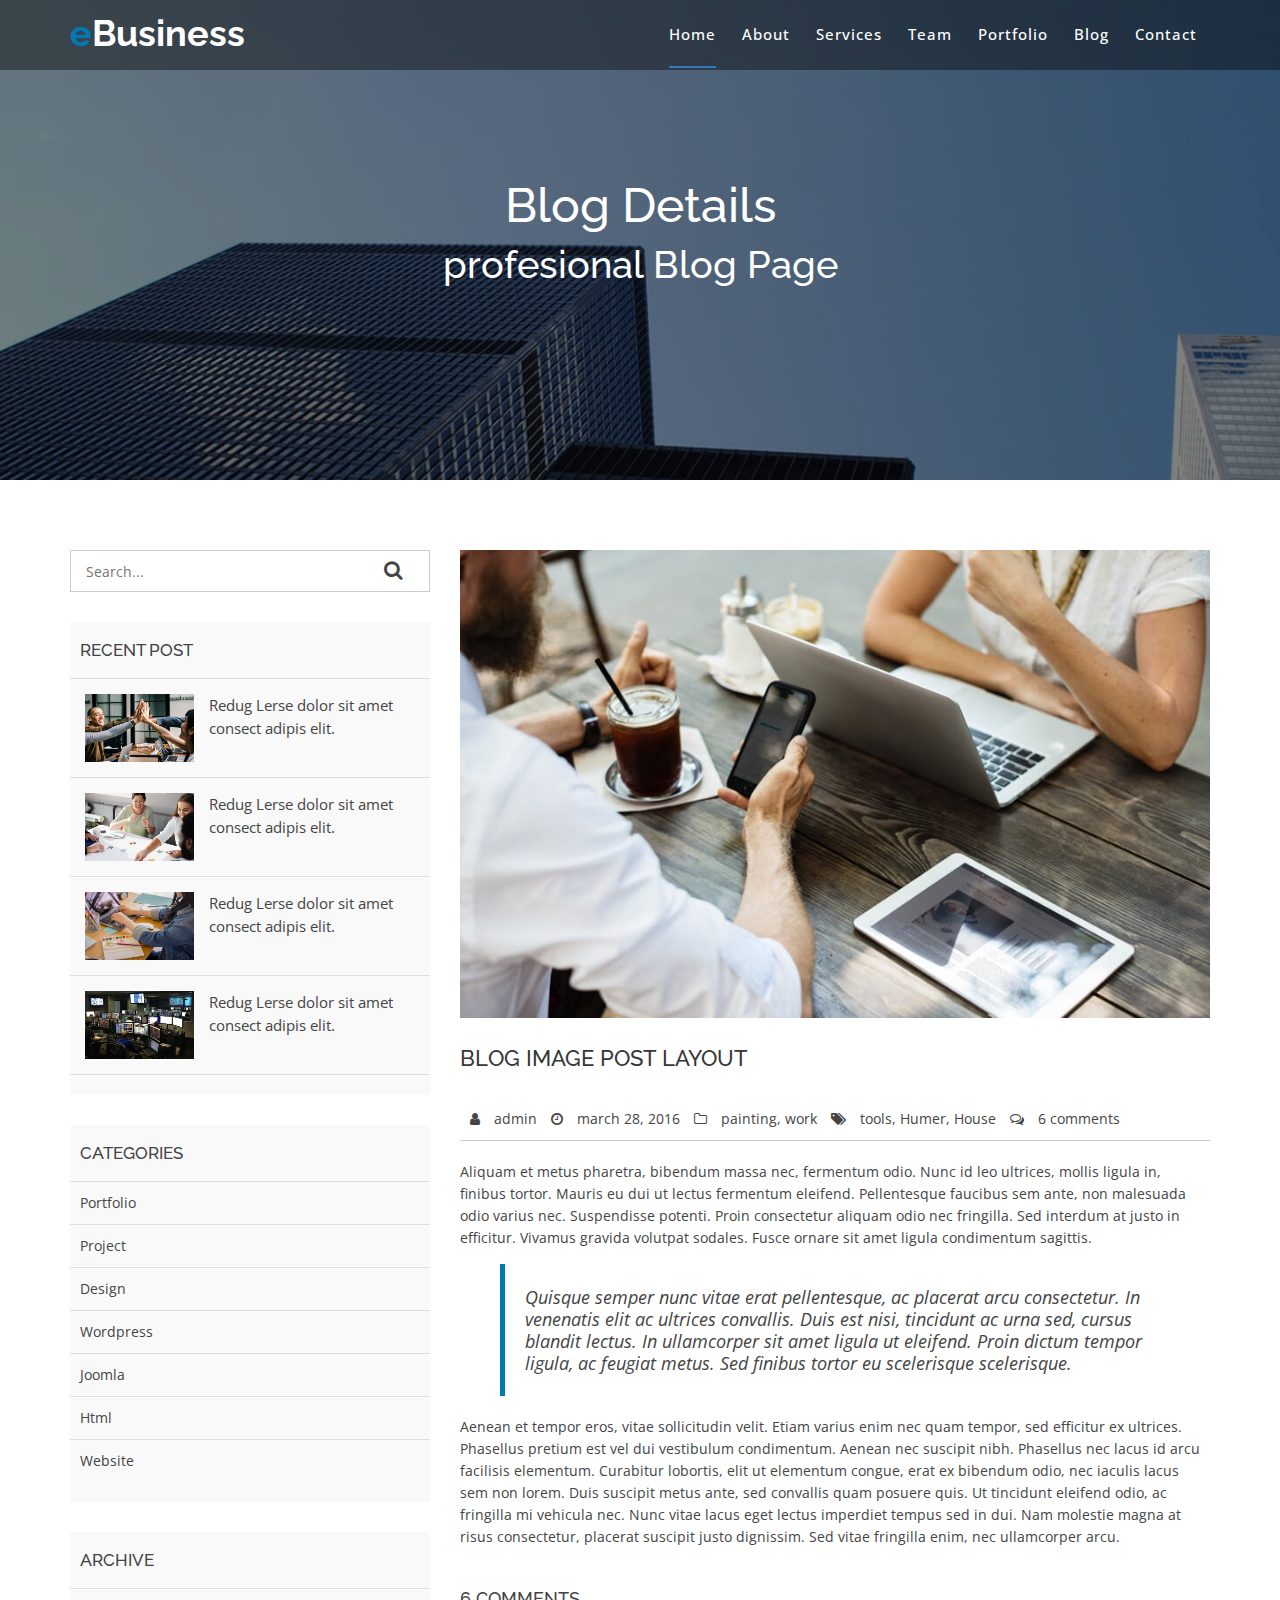
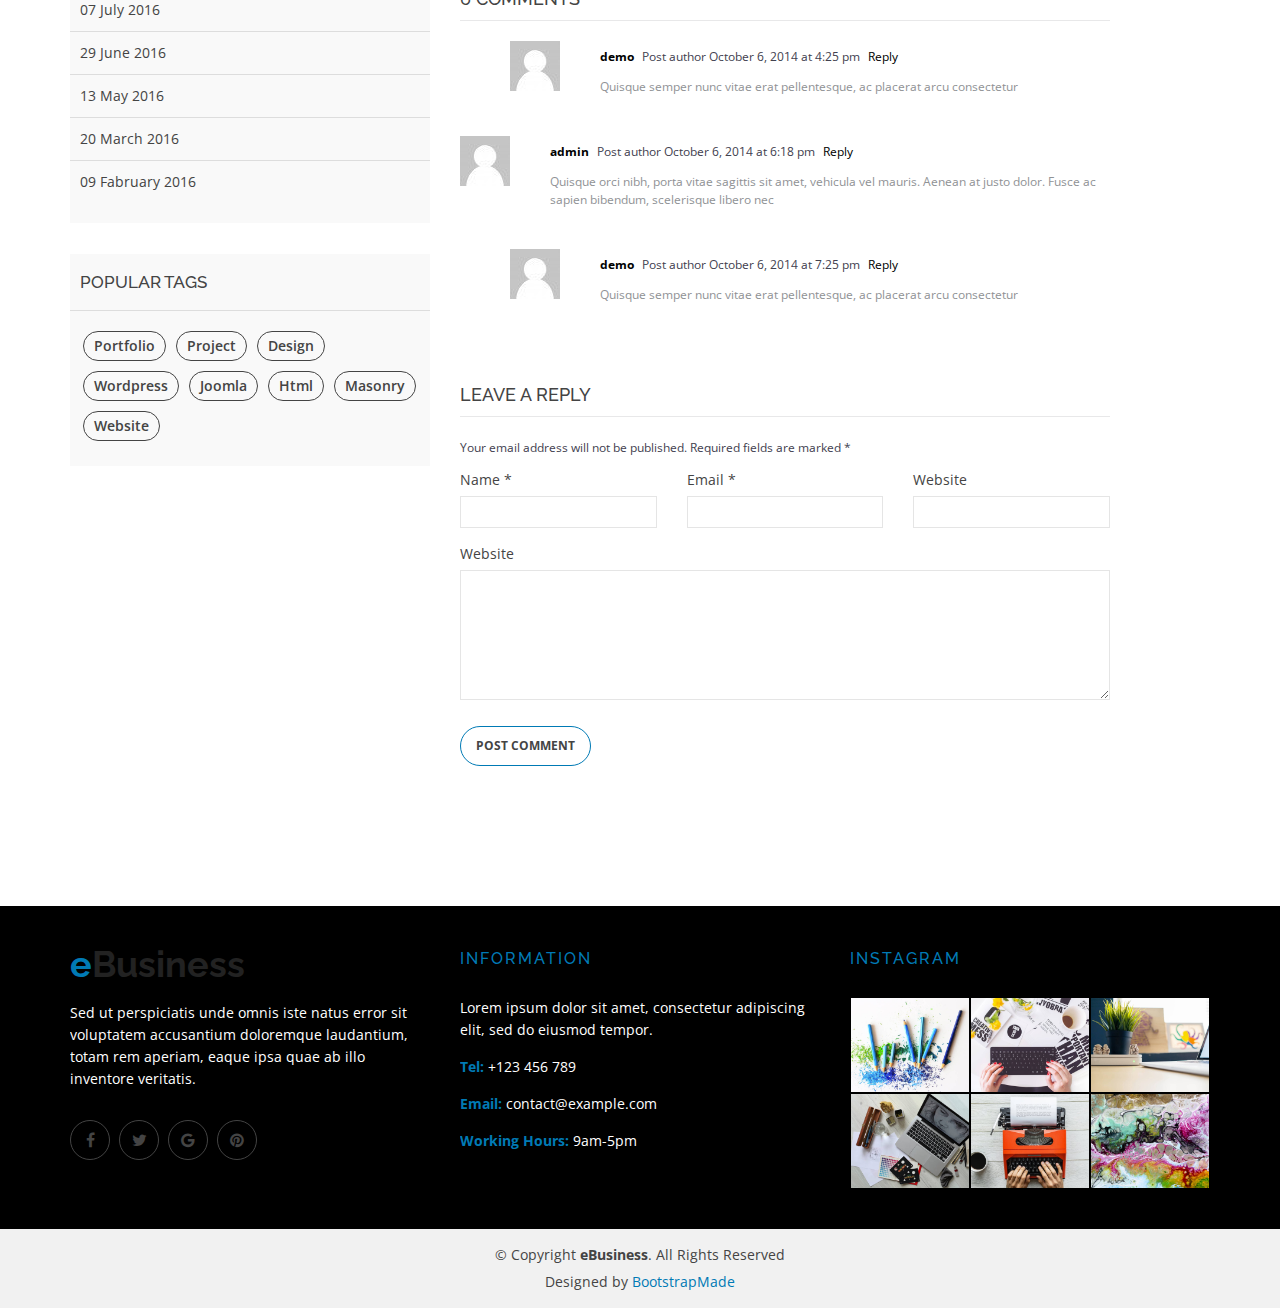
==== eBusiness/blog-details.html @ 9bc7dcba "first commit" ====
<!doctype html>
<html lang="en">
<head>
  <meta charset="utf-8">
  <title>eBusiness Bootstrap Template</title>
  <meta content="width=device-width, initial-scale=1.0" name="viewport">
  <meta content="" name="keywords">
  <meta content="" name="description">

  <!-- Favicons -->
  <link href="img/favicon.png" rel="icon">
  <link href="img/apple-touch-icon.png" rel="apple-touch-icon">

  <!-- Google Fonts -->
  <link href="https://fonts.googleapis.com/css?family=Open+Sans:300,400,400i,600,700|Raleway:300,400,400i,500,500i,700,800,900" rel="stylesheet">

  <!-- Bootstrap CSS File -->
  <link href="lib/bootstrap/css/bootstrap.min.css" rel="stylesheet">

  <!-- Libraries CSS Files -->
  <link href="lib/nivo-slider/css/nivo-slider.css" rel="stylesheet">
  <link href="lib/owlcarousel/owl.carousel.css" rel="stylesheet">
  <link href="lib/owlcarousel/owl.transitions.css" rel="stylesheet">
  <link href="lib/font-awesome/css/font-awesome.min.css" rel="stylesheet">
  <link href="lib/animate/animate.min.css" rel="stylesheet">
  <link href="lib/venobox/venobox.css" rel="stylesheet">

  <!-- Nivo Slider Theme -->
  <link href="css/nivo-slider-theme.css" rel="stylesheet">

  <!-- Main Stylesheet File -->
  <link href="css/style.css" rel="stylesheet">

  <!-- Responsive Stylesheet File -->
  <link href="css/responsive.css" rel="stylesheet">

  <!-- =======================================================
    Theme Name: eBusiness
    Theme URL: https://bootstrapmade.com/ebusiness-bootstrap-corporate-template/
    Author: BootstrapMade.com
    License: https://bootstrapmade.com/license/
  ======================================================= -->
</head>

<body data-spy="scroll" data-target="#navbar-example">

  <div id="preloader"></div>

  <header>
    <!-- header-area start -->
    <div id="sticker" class="header-area">
      <div class="container">
        <div class="row">
          <div class="col-md-12 col-sm-12">

            <!-- Navigation -->
            <nav class="navbar navbar-default">
              <!-- Brand and toggle get grouped for better mobile display -->
              <div class="navbar-header">
                <button type="button" class="navbar-toggle collapsed" data-toggle="collapse" data-target=".bs-example-navbar-collapse-1" aria-expanded="false">
										<span class="sr-only">Toggle navigation</span>
										<span class="icon-bar"></span>
										<span class="icon-bar"></span>
										<span class="icon-bar"></span>
									</button>
                <!-- Brand -->
                <a class="navbar-brand page-scroll sticky-logo" href="index.html">
                  <h1><span>e</span>Business</h1>
                  <!-- Uncomment below if you prefer to use an image logo -->
                  <!-- <img src="img/logo.png" alt="" title=""> -->
								</a>
              </div>
              <!-- Collect the nav links, forms, and other content for toggling -->
              <div class="collapse navbar-collapse main-menu bs-example-navbar-collapse-1" id="navbar-example">
                <ul class="nav navbar-nav navbar-right">
                  <li class="active">
                    <a class="page-scroll" href="#home">Home</a>
                  </li>
                  <li>
                    <a class="page-scroll" href="#about">About</a>
                  </li>
                  <li>
                    <a class="page-scroll" href="#services">Services</a>
                  </li>
                  <li>
                    <a class="page-scroll" href="#team">Team</a>
                  </li>
                  <li>
                    <a class="page-scroll" href="#portfolio">Portfolio</a>
                  </li>
                  <li>
                    <a class="page-scroll" href="#blog">Blog</a>
                  </li>
                  <li>
                    <a class="page-scroll" href="#contact">Contact</a>
                  </li>
                </ul>
              </div>
              <!-- navbar-collapse -->
            </nav>
            <!-- END: Navigation -->
          </div>
        </div>
      </div>
    </div>
    <!-- header-area end -->
  </header>
  <!-- header end -->

  <!-- Start Bottom Header -->
  <div class="header-bg page-area">
    <div class="home-overly"></div>
    <div class="container">
      <div class="row">
        <div class="col-md-12 col-sm-12 col-xs-12">
          <div class="slider-content text-center">
            <div class="header-bottom">
              <div class="layer2 wow zoomIn" data-wow-duration="1s" data-wow-delay=".4s">
                <h1 class="title2">Blog Details </h1>
              </div>
              <div class="layer3 wow zoomInUp" data-wow-duration="2s" data-wow-delay="1s">
                <h2 class="title3">profesional Blog Page</h2>
              </div>
            </div>
          </div>
        </div>
      </div>
    </div>
  </div>
  <!-- END Header -->
  <div class="blog-page area-padding">
    <div class="container">
      <div class="row">
        <div class="col-lg-4 col-md-4 col-sm-4 col-xs-12">
          <div class="page-head-blog">
            <div class="single-blog-page">
              <!-- search option start -->
              <form action="#">
                <div class="search-option">
                  <input type="text" placeholder="Search...">
                  <button class="button" type="submit">
                                            <i class="fa fa-search"></i>
                                        </button>
                </div>
              </form>
              <!-- search option end -->
            </div>
            <div class="single-blog-page">
              <!-- recent start -->
              <div class="left-blog">
                <h4>recent post</h4>
                <div class="recent-post">
                  <!-- start single post -->
                  <div class="recent-single-post">
                    <div class="post-img">
                      <a href="#">
												   <img src="img/blog/1.jpg" alt="">
												</a>
                    </div>
                    <div class="pst-content">
                      <p><a href="#"> Redug Lerse dolor sit amet consect adipis elit.</a></p>
                    </div>
                  </div>
                  <!-- End single post -->
                  <!-- start single post -->
                  <div class="recent-single-post">
                    <div class="post-img">
                      <a href="#">
												   <img src="img/blog/2.jpg" alt="">
												</a>
                    </div>
                    <div class="pst-content">
                      <p><a href="#"> Redug Lerse dolor sit amet consect adipis elit.</a></p>
                    </div>
                  </div>
                  <!-- End single post -->
                  <!-- start single post -->
                  <div class="recent-single-post">
                    <div class="post-img">
                      <a href="#">
												   <img src="img/blog/3.jpg" alt="">
												</a>
                    </div>
                    <div class="pst-content">
                      <p><a href="#"> Redug Lerse dolor sit amet consect adipis elit.</a></p>
                    </div>
                  </div>
                  <!-- End single post -->
                  <!-- start single post -->
                  <div class="recent-single-post">
                    <div class="post-img">
                      <a href="#">
												   <img src="img/blog/4.jpg" alt="">
												</a>
                    </div>
                    <div class="pst-content">
                      <p><a href="#"> Redug Lerse dolor sit amet consect adipis elit.</a></p>
                    </div>
                  </div>
                  <!-- End single post -->
                </div>
              </div>
              <!-- recent end -->
            </div>
            <div class="single-blog-page">
              <div class="left-blog">
                <h4>categories</h4>
                <ul>
                  <li>
                    <a href="#">Portfolio</a>
                  </li>
                  <li>
                    <a href="#">Project</a>
                  </li>
                  <li>
                    <a href="#">Design</a>
                  </li>
                  <li>
                    <a href="#">wordpress</a>
                  </li>
                  <li>
                    <a href="#">Joomla</a>
                  </li>
                  <li>
                    <a href="#">Html</a>
                  </li>
                  <li>
                    <a href="#">Website</a>
                  </li>
                </ul>
              </div>
            </div>
            <div class="single-blog-page">
              <div class="left-blog">
                <h4>archive</h4>
                <ul>
                  <li>
                    <a href="#">07 July 2016</a>
                  </li>
                  <li>
                    <a href="#">29 June 2016</a>
                  </li>
                  <li>
                    <a href="#">13 May 2016</a>
                  </li>
                  <li>
                    <a href="#">20 March 2016</a>
                  </li>
                  <li>
                    <a href="#">09 Fabruary 2016</a>
                  </li>
                </ul>
              </div>
            </div>
            <div class="single-blog-page">
              <div class="left-tags blog-tags">
                <div class="popular-tag left-side-tags left-blog">
                  <h4>popular tags</h4>
                  <ul>
                    <li>
                      <a href="#">Portfolio</a>
                    </li>
                    <li>
                      <a href="#">Project</a>
                    </li>
                    <li>
                      <a href="#">Design</a>
                    </li>
                    <li>
                      <a href="#">wordpress</a>
                    </li>
                    <li>
                      <a href="#">Joomla</a>
                    </li>
                    <li>
                      <a href="#">Html</a>
                    </li>
                    <li>
                      <a href="#">Masonry</a>
                    </li>
                    <li>
                      <a href="#">Website</a>
                    </li>
                  </ul>
                </div>
              </div>
            </div>
          </div>
        </div>
        <!-- End left sidebar -->
        <!-- Start single blog -->
        <div class="col-md-8 col-sm-8 col-xs-12">
          <div class="row">
            <div class="col-md-12 col-sm-12 col-xs-12">
              <!-- single-blog start -->
              <article class="blog-post-wrapper">
                <div class="post-thumbnail">
                  <img src="img/blog/6.jpg" alt="" />
                </div>
                <div class="post-information">
                  <h2>Blog image post layout</h2>
                  <div class="entry-meta">
                    <span class="author-meta"><i class="fa fa-user"></i> <a href="#">admin</a></span>
                    <span><i class="fa fa-clock-o"></i> march 28, 2016</span>
                    <span class="tag-meta">
												<i class="fa fa-folder-o"></i>
												<a href="#">painting</a>,
												<a href="#">work</a>
											</span>
                    <span>
												<i class="fa fa-tags"></i>
												<a href="#">tools</a>,
												<a href="#"> Humer</a>,
												<a href="#">House</a>
											</span>
                    <span><i class="fa fa-comments-o"></i> <a href="#">6 comments</a></span>
                  </div>
                  <div class="entry-content">
                    <p>Aliquam et metus pharetra, bibendum massa nec, fermentum odio. Nunc id leo ultrices, mollis ligula in, finibus tortor. Mauris eu dui ut lectus fermentum eleifend. Pellentesque faucibus sem ante, non malesuada odio varius nec. Suspendisse
                      potenti. Proin consectetur aliquam odio nec fringilla. Sed interdum at justo in efficitur. Vivamus gravida volutpat sodales. Fusce ornare sit amet ligula condimentum sagittis.</p>
                    <blockquote>
                      <p>Quisque semper nunc vitae erat pellentesque, ac placerat arcu consectetur. In venenatis elit ac ultrices convallis. Duis est nisi, tincidunt ac urna sed, cursus blandit lectus. In ullamcorper sit amet ligula ut eleifend. Proin dictum
                        tempor ligula, ac feugiat metus. Sed finibus tortor eu scelerisque scelerisque.</p>
                    </blockquote>
                    <p>Aenean et tempor eros, vitae sollicitudin velit. Etiam varius enim nec quam tempor, sed efficitur ex ultrices. Phasellus pretium est vel dui vestibulum condimentum. Aenean nec suscipit nibh. Phasellus nec lacus id arcu facilisis elementum.
                      Curabitur lobortis, elit ut elementum congue, erat ex bibendum odio, nec iaculis lacus sem non lorem. Duis suscipit metus ante, sed convallis quam posuere quis. Ut tincidunt eleifend odio, ac fringilla mi vehicula nec. Nunc vitae
                      lacus eget lectus imperdiet tempus sed in dui. Nam molestie magna at risus consectetur, placerat suscipit justo dignissim. Sed vitae fringilla enim, nec ullamcorper arcu.</p>
                  </div>
                </div>
              </article>
              <div class="clear"></div>
              <div class="single-post-comments">
                <div class="comments-area">
                  <div class="comments-heading">
                    <h3>6 comments</h3>
                  </div>
                  <div class="comments-list">
                    <ul>
                      <li class="threaded-comments">
                        <div class="comments-details">
                          <div class="comments-list-img">
                            <img src="img/blog/b02.jpg" alt="post-author">
                          </div>
                          <div class="comments-content-wrap">
                            <span>
																<b><a href="#">demo</a></b>
																Post author
																<span class="post-time">October 6, 2014 at 4:25 pm</span>
                            <a href="#">Reply</a>
                            </span>
                            <p>Quisque semper nunc vitae erat pellentesque, ac placerat arcu consectetur</p>
                          </div>
                        </div>
                      </li>
                      <li>
                        <div class="comments-details">
                          <div class="comments-list-img">
                            <img src="img/blog/b02.jpg" alt="post-author">
                          </div>
                          <div class="comments-content-wrap">
                            <span>
																<b><a href="#">admin</a></b>
																Post author
																<span class="post-time">October 6, 2014 at 6:18 pm </span>
                            <a href="#">Reply</a>
                            </span>
                            <p>Quisque orci nibh, porta vitae sagittis sit amet, vehicula vel mauris. Aenean at justo dolor. Fusce ac sapien bibendum, scelerisque libero nec</p>
                          </div>
                        </div>
                      </li>
                      <li class="threaded-comments">
                        <div class="comments-details">
                          <div class="comments-list-img">
                            <img src="img/blog/b02.jpg" alt="post-author">
                          </div>
                          <div class="comments-content-wrap">
                            <span>
																<b><a href="#">demo</a></b>
																Post author
																<span class="post-time">October 6, 2014 at 7:25 pm</span>
                            <a href="#">Reply</a>
                            </span>
                            <p>Quisque semper nunc vitae erat pellentesque, ac placerat arcu consectetur</p>
                          </div>
                        </div>
                      </li>
                    </ul>
                  </div>
                </div>
                <div class="comment-respond">
                  <h3 class="comment-reply-title">Leave a Reply </h3>
                  <span class="email-notes">Your email address will not be published. Required fields are marked *</span>
                  <form action="#">
                    <div class="row">
                      <div class="col-lg-4 col-md-4 col-sm-4 col-xs-12">
                        <p>Name *</p>
                        <input type="text" />
                      </div>
                      <div class="col-lg-4 col-md-4 col-sm-4 col-xs-12">
                        <p>Email *</p>
                        <input type="email" />
                      </div>
                      <div class="col-lg-4 col-md-4 col-sm-4 col-xs-12">
                        <p>Website</p>
                        <input type="text" />
                      </div>
                      <div class="col-lg-12 col-md-12 col-sm-12 comment-form-comment">
                        <p>Website</p>
                        <textarea id="message-box" cols="30" rows="10"></textarea>
                        <input type="submit" value="Post Comment" />
                      </div>
                    </div>
                  </form>
                </div>
              </div>
              <!-- single-blog end -->
            </div>
          </div>
        </div>
      </div>
    </div>
  </div>
  <!-- End Blog Area -->
  <div class="clearfix"></div>

  <!-- Start Footer bottom Area -->
  <footer>
    <div class="footer-area">
      <div class="container">
        <div class="row">
          <div class="col-md-4 col-sm-4 col-xs-12">
            <div class="footer-content">
              <div class="footer-head">
                <div class="footer-logo">
                  <h2><span>e</span>Business</h2>
                </div>

                <p>Sed ut perspiciatis unde omnis iste natus error sit voluptatem accusantium doloremque laudantium, totam rem aperiam, eaque ipsa quae ab illo inventore veritatis.</p>
                <div class="footer-icons">
                  <ul>
                    <li>
                      <a href="#"><i class="fa fa-facebook"></i></a>
                    </li>
                    <li>
                      <a href="#"><i class="fa fa-twitter"></i></a>
                    </li>
                    <li>
                      <a href="#"><i class="fa fa-google"></i></a>
                    </li>
                    <li>
                      <a href="#"><i class="fa fa-pinterest"></i></a>
                    </li>
                  </ul>
                </div>
              </div>
            </div>
          </div>
          <!-- end single footer -->
          <div class="col-md-4 col-sm-4 col-xs-12">
            <div class="footer-content">
              <div class="footer-head">
                <h4>information</h4>
                <p>
                  Lorem ipsum dolor sit amet, consectetur adipiscing elit, sed do eiusmod tempor.
                </p>
                <div class="footer-contacts">
                  <p><span>Tel:</span> +123 456 789</p>
                  <p><span>Email:</span> contact@example.com</p>
                  <p><span>Working Hours:</span> 9am-5pm</p>
                </div>
              </div>
            </div>
          </div>
          <!-- end single footer -->
          <div class="col-md-4 col-sm-4 col-xs-12">
            <div class="footer-content">
              <div class="footer-head">
                <h4>Instagram</h4>
                <div class="flicker-img">
                  <a href="#"><img src="img/portfolio/1.jpg" alt=""></a>
                  <a href="#"><img src="img/portfolio/2.jpg" alt=""></a>
                  <a href="#"><img src="img/portfolio/3.jpg" alt=""></a>
                  <a href="#"><img src="img/portfolio/4.jpg" alt=""></a>
                  <a href="#"><img src="img/portfolio/5.jpg" alt=""></a>
                  <a href="#"><img src="img/portfolio/6.jpg" alt=""></a>
                </div>
              </div>
            </div>
          </div>
        </div>
      </div>
    </div>
    <div class="footer-area-bottom">
      <div class="container">
        <div class="row">
          <div class="col-md-12 col-sm-12 col-xs-12">
            <div class="copyright text-center">
              <p>
                &copy; Copyright <strong>eBusiness</strong>. All Rights Reserved
              </p>
            </div>
            <div class="credits">
              <!--
                All the links in the footer should remain intact.
                You can delete the links only if you purchased the pro version.
                Licensing information: https://bootstrapmade.com/license/
                Purchase the pro version with working PHP/AJAX contact form: https://bootstrapmade.com/buy/?theme=eBusiness
              -->
              Designed by <a href="https://bootstrapmade.com/">BootstrapMade</a>
            </div>
          </div>
        </div>
      </div>
    </div>
  </footer>

  <a href="#" class="back-to-top"><i class="fa fa-chevron-up"></i></a>

  <!-- JavaScript Libraries -->
  <script src="lib/jquery/jquery.min.js"></script>
  <script src="lib/bootstrap/js/bootstrap.min.js"></script>
  <script src="lib/owlcarousel/owl.carousel.min.js"></script>
  <script src="lib/venobox/venobox.min.js"></script>
  <script src="lib/knob/jquery.knob.js"></script>
  <script src="lib/wow/wow.min.js"></script>
  <script src="lib/parallax/parallax.js"></script>
  <script src="lib/easing/easing.min.js"></script>
  <script src="lib/nivo-slider/js/jquery.nivo.slider.js" type="text/javascript"></script>
  <script src="lib/appear/jquery.appear.js"></script>
  <script src="lib/isotope/isotope.pkgd.min.js"></script>

  <!-- Contact Form JavaScript File -->
  <script src="contactform/contactform.js"></script>

  <script src="js/main.js"></script>
</body>

</html>
---- eBusiness/lib/venobox/venobox.css ----
/* ------ venobox.css --------*/
.vbox-overlay *, .vbox-overlay *:before, .vbox-overlay *:after{
    -webkit-backface-visibility: hidden;
    -webkit-box-sizing:border-box;
    -moz-box-sizing:border-box;
    box-sizing:border-box;

}
.vbox-overlay{
    display: -webkit-flex;
    display: flex;
    -webkit-flex-direction: column;
    flex-direction: column;
    -webkit-justify-content: center;
    justify-content: center;
    -webkit-align-items: center;
    align-items: center;
    position: fixed;
    left: 0;
    top: 0;
    bottom: 0;
    right: 0;
    z-index: 1040;
    -webkit-transform:translateZ(1000px);
    transform: translateZ(1000px);
    transform-style: preserve-3d;
}

/* ----- navigation ----- */
.vbox-title{
    width: 100%;
    height: 40px;
    float: left;
    text-align: center;
    line-height: 28px;
    font-size: 12px;
    padding: 6px 40px;
    overflow: hidden;
    position: fixed;
    display: none;
    left: 0;
    z-index: 1050;
}
.vbox-close{
    cursor: pointer;
    position: fixed;
    top: -1px;
    right: 0;
    width: 50px;
    height: 40px;
    padding: 6px;
    display: block;
    background-position:10px center;
    overflow: hidden;
    font-size: 24px;
    line-height: 1;
    text-align: center;
    z-index: 1050;
}
.vbox-num{
    cursor: pointer;
    position: fixed;
    left: 0;
    height: 40px;
    display: block;
    overflow: hidden;
    line-height: 28px;
    font-size: 12px;
    padding: 6px 10px;
    display: none;
    z-index: 1050;
}
/* ----- navigation ARROWS ----- */
.vbox-next, .vbox-prev{
    position: fixed;
    top: 50%;
    margin-top: -15px;
    overflow: hidden;
    cursor: pointer;
    display: block;
    width: 45px;
    height: 45px;
    z-index: 1050;
}
.vbox-next span, .vbox-prev span{
    position: relative;
    width: 20px;
    height: 20px;
    border: 2px solid transparent;
    border-top-color: #B6B6B6;
    border-right-color: #B6B6B6;
    text-indent: -100px;
    position: absolute;
    top: 8px;
    display: block;
}
.vbox-prev{
    left: 15px;
}
.vbox-next{
    right: 15px;
}
.vbox-prev span{
    left: 10px;
    -ms-transform: rotate(-135deg);
    -webkit-transform: rotate(-135deg);
    transform: rotate(-135deg);
}
.vbox-next span{
    -ms-transform: rotate(45deg);
    -webkit-transform: rotate(45deg);
    transform: rotate(45deg);
    right: 10px;
}
/* ------- inline window ------ */
.vbox-inline{
    width: 420px;
    height: 315px;
    height: 70vh;
    padding: 10px;
    background: #fff;
    margin: 0 auto;
    overflow: auto;
    text-align: left;
}
/* ------- Video & iFrames window ------ */
.venoframe{
    max-width: 100%;
    width: 100%;
    border: none;
    width: 100%;
    height: 260px;
    height: 70vh;
}
.venoframe.vbvid{
    height: 260px;
}
@media (min-width: 768px) {
    .venoframe, .vbox-inline{
        width: 90%;
        height: 360px;
        height: 70vh;
    }
    .venoframe.vbvid{
        width: 640px;
        height: 360px;
    }
}
@media (min-width: 992px) {
    .venoframe, .vbox-inline{
        max-width: 1200px;
        width: 80%;
        height: 540px;
        height: 70vh;
    }
    .venoframe.vbvid{
        width: 960px;
        height: 540px;
    }
}
/*
Please do NOT edit this part!
or at least read this note: http://i.imgur.com/7C0ws9e.gif
*/
.vbox-open{
    overflow: hidden;
}
.vbox-container{
    position: absolute;
    left: 0;
    right: 0;
    top: 0;
    bottom: 0;
    overflow-x: hidden;
    overflow-y: scroll;
    overflow-scrolling: touch;
    -webkit-overflow-scrolling: touch;
    z-index: 20;
    max-height: 100%;

}

.vbox-content{
    text-align: center;
    float: left;
    width: 100%;
    position: relative;
    overflow: hidden;
    padding: 20px 10px;
}
.vbox-container img{
    max-width: 100%;
    height: auto;
}
.figlio{
    box-shadow: 0 0 12px rgba(0,0,0,0.19), 0 6px 6px rgba(0,0,0,0.23);
    max-width: 100%;
    text-align: initial;
}
img.figlio{
    -webkit-user-select: none;
-khtml-user-select: none;
-moz-user-select: none;
-o-user-select: none;
user-select: none;
}
.vbox-content.swipe-left{
    margin-left: -200px !important;
}
.vbox-content.swipe-right{
    margin-left: 200px !important;
}
.animated{
    webkit-transition: margin 300ms ease-out;
    transition: margin 300ms ease-out;
}
.animate-in{
    opacity: 1;
}
.animate-out{
    opacity: 0;
}
/* ---------- preloader ----------
 * SPINKIT
 * http://tobiasahlin.com/spinkit/
-------------------------------- */
.sk-double-bounce,.sk-rotating-plane{width:40px;height:40px;margin:40px auto}.sk-rotating-plane{background-color:#333;-webkit-animation:sk-rotatePlane 1.2s infinite ease-in-out;animation:sk-rotatePlane 1.2s infinite ease-in-out}@-webkit-keyframes sk-rotatePlane{0%{-webkit-transform:perspective(120px) rotateX(0) rotateY(0);transform:perspective(120px) rotateX(0) rotateY(0)}50%{-webkit-transform:perspective(120px) rotateX(-180.1deg) rotateY(0);transform:perspective(120px) rotateX(-180.1deg) rotateY(0)}100%{-webkit-transform:perspective(120px) rotateX(-180deg) rotateY(-179.9deg);transform:perspective(120px) rotateX(-180deg) rotateY(-179.9deg)}}@keyframes sk-rotatePlane{0%{-webkit-transform:perspective(120px) rotateX(0) rotateY(0);transform:perspective(120px) rotateX(0) rotateY(0)}50%{-webkit-transform:perspective(120px) rotateX(-180.1deg) rotateY(0);transform:perspective(120px) rotateX(-180.1deg) rotateY(0)}100%{-webkit-transform:perspective(120px) rotateX(-180deg) rotateY(-179.9deg);transform:perspective(120px) rotateX(-180deg) rotateY(-179.9deg)}}.sk-double-bounce{position:relative}.sk-double-bounce .sk-child{width:100%;height:100%;border-radius:50%;background-color:#333;opacity:.6;position:absolute;top:0;left:0;-webkit-animation:sk-doubleBounce 2s infinite ease-in-out;animation:sk-doubleBounce 2s infinite ease-in-out}.sk-chasing-dots .sk-child,.sk-spinner-pulse,.sk-three-bounce .sk-child{background-color:#333;border-radius:100%}.sk-double-bounce .sk-double-bounce2{-webkit-animation-delay:-1s;animation-delay:-1s}@-webkit-keyframes sk-doubleBounce{0%,100%{-webkit-transform:scale(0);transform:scale(0)}50%{-webkit-transform:scale(1);transform:scale(1)}}@keyframes sk-doubleBounce{0%,100%{-webkit-transform:scale(0);transform:scale(0)}50%{-webkit-transform:scale(1);transform:scale(1)}}.sk-wave{margin:40px auto;width:50px;height:40px;text-align:center;font-size:10px}.sk-wave .sk-rect{background-color:#333;height:100%;width:6px;display:inline-block;-webkit-animation:sk-waveStretchDelay 1.2s infinite ease-in-out;animation:sk-waveStretchDelay 1.2s infinite ease-in-out}.sk-wave .sk-rect1{-webkit-animation-delay:-1.2s;animation-delay:-1.2s}.sk-wave .sk-rect2{-webkit-animation-delay:-1.1s;animation-delay:-1.1s}.sk-wave .sk-rect3{-webkit-animation-delay:-1s;animation-delay:-1s}.sk-wave .sk-rect4{-webkit-animation-delay:-.9s;animation-delay:-.9s}.sk-wave .sk-rect5{-webkit-animation-delay:-.8s;animation-delay:-.8s}@-webkit-keyframes sk-waveStretchDelay{0%,100%,40%{-webkit-transform:scaleY(.4);transform:scaleY(.4)}20%{-webkit-transform:scaleY(1);transform:scaleY(1)}}@keyframes sk-waveStretchDelay{0%,100%,40%{-webkit-transform:scaleY(.4);transform:scaleY(.4)}20%{-webkit-transform:scaleY(1);transform:scaleY(1)}}.sk-wandering-cubes{margin:40px auto;width:40px;height:40px;position:relative}.sk-wandering-cubes .sk-cube{background-color:#333;width:10px;height:10px;position:absolute;top:0;left:0;-webkit-animation:sk-wanderingCube 1.8s ease-in-out -1.8s infinite both;animation:sk-wanderingCube 1.8s ease-in-out -1.8s infinite both}.sk-chasing-dots,.sk-spinner-pulse{width:40px;height:40px;margin:40px auto}.sk-wandering-cubes .sk-cube2{-webkit-animation-delay:-.9s;animation-delay:-.9s}@-webkit-keyframes sk-wanderingCube{0%{-webkit-transform:rotate(0);transform:rotate(0)}25%{-webkit-transform:translateX(30px) rotate(-90deg) scale(.5);transform:translateX(30px) rotate(-90deg) scale(.5)}50%{-webkit-transform:translateX(30px) translateY(30px) rotate(-179deg);transform:translateX(30px) translateY(30px) rotate(-179deg)}50.1%{-webkit-transform:translateX(30px) translateY(30px) rotate(-180deg);transform:translateX(30px) translateY(30px) rotate(-180deg)}75%{-webkit-transform:translateX(0) translateY(30px) rotate(-270deg) scale(.5);transform:translateX(0) translateY(30px) rotate(-270deg) scale(.5)}100%{-webkit-transform:rotate(-360deg);transform:rotate(-360deg)}}@keyframes sk-wanderingCube{0%{-webkit-transform:rotate(0);transform:rotate(0)}25%{-webkit-transform:translateX(30px) rotate(-90deg) scale(.5);transform:translateX(30px) rotate(-90deg) scale(.5)}50%{-webkit-transform:translateX(30px) translateY(30px) rotate(-179deg);transform:translateX(30px) translateY(30px) rotate(-179deg)}50.1%{-webkit-transform:translateX(30px) translateY(30px) rotate(-180deg);transform:translateX(30px) translateY(30px) rotate(-180deg)}75%{-webkit-transform:translateX(0) translateY(30px) rotate(-270deg) scale(.5);transform:translateX(0) translateY(30px) rotate(-270deg) scale(.5)}100%{-webkit-transform:rotate(-360deg);transform:rotate(-360deg)}}.sk-spinner-pulse{-webkit-animation:sk-pulseScaleOut 1s infinite ease-in-out;animation:sk-pulseScaleOut 1s infinite ease-in-out}@-webkit-keyframes sk-pulseScaleOut{0%{-webkit-transform:scale(0);transform:scale(0)}100%{-webkit-transform:scale(1);transform:scale(1);opacity:0}}@keyframes sk-pulseScaleOut{0%{-webkit-transform:scale(0);transform:scale(0)}100%{-webkit-transform:scale(1);transform:scale(1);opacity:0}}.sk-chasing-dots{position:relative;text-align:center;-webkit-animation:sk-chasingDotsRotate 2s infinite linear;animation:sk-chasingDotsRotate 2s infinite linear}.sk-chasing-dots .sk-child{width:60%;height:60%;display:inline-block;position:absolute;top:0;-webkit-animation:sk-chasingDotsBounce 2s infinite ease-in-out;animation:sk-chasingDotsBounce 2s infinite ease-in-out}.sk-chasing-dots .sk-dot2{top:auto;bottom:0;-webkit-animation-delay:-1s;animation-delay:-1s}@-webkit-keyframes sk-chasingDotsRotate{100%{-webkit-transform:rotate(360deg);transform:rotate(360deg)}}@keyframes sk-chasingDotsRotate{100%{-webkit-transform:rotate(360deg);transform:rotate(360deg)}}@-webkit-keyframes sk-chasingDotsBounce{0%,100%{-webkit-transform:scale(0);transform:scale(0)}50%{-webkit-transform:scale(1);transform:scale(1)}}@keyframes sk-chasingDotsBounce{0%,100%{-webkit-transform:scale(0);transform:scale(0)}50%{-webkit-transform:scale(1);transform:scale(1)}}.sk-three-bounce{margin:40px auto;width:80px;text-align:center}.sk-three-bounce .sk-child{width:20px;height:20px;display:inline-block;-webkit-animation:sk-three-bounce 1.4s ease-in-out 0s infinite both;animation:sk-three-bounce 1.4s ease-in-out 0s infinite both}.sk-circle .sk-child:before,.sk-fading-circle .sk-circle:before{display:block;border-radius:100%;content:'';background-color:#333}.sk-three-bounce .sk-bounce1{-webkit-animation-delay:-.32s;animation-delay:-.32s}.sk-three-bounce .sk-bounce2{-webkit-animation-delay:-.16s;animation-delay:-.16s}@-webkit-keyframes sk-three-bounce{0%,100%,80%{-webkit-transform:scale(0);transform:scale(0)}40%{-webkit-transform:scale(1);transform:scale(1)}}@keyframes sk-three-bounce{0%,100%,80%{-webkit-transform:scale(0);transform:scale(0)}40%{-webkit-transform:scale(1);transform:scale(1)}}.sk-circle{margin:40px auto;width:40px;height:40px;position:relative}.sk-circle .sk-child{width:100%;height:100%;position:absolute;left:0;top:0}.sk-circle .sk-child:before{margin:0 auto;width:15%;height:15%;-webkit-animation:sk-circleBounceDelay 1.2s infinite ease-in-out both;animation:sk-circleBounceDelay 1.2s infinite ease-in-out both}.sk-circle .sk-circle2{-webkit-transform:rotate(30deg);-ms-transform:rotate(30deg);transform:rotate(30deg)}.sk-circle .sk-circle3{-webkit-transform:rotate(60deg);-ms-transform:rotate(60deg);transform:rotate(60deg)}.sk-circle .sk-circle4{-webkit-transform:rotate(90deg);-ms-transform:rotate(90deg);transform:rotate(90deg)}.sk-circle .sk-circle5{-webkit-transform:rotate(120deg);-ms-transform:rotate(120deg);transform:rotate(120deg)}.sk-circle .sk-circle6{-webkit-transform:rotate(150deg);-ms-transform:rotate(150deg);transform:rotate(150deg)}.sk-circle .sk-circle7{-webkit-transform:rotate(180deg);-ms-transform:rotate(180deg);transform:rotate(180deg)}.sk-circle .sk-circle8{-webkit-transform:rotate(210deg);-ms-transform:rotate(210deg);transform:rotate(210deg)}.sk-circle .sk-circle9{-webkit-transform:rotate(240deg);-ms-transform:rotate(240deg);transform:rotate(240deg)}.sk-circle .sk-circle10{-webkit-transform:rotate(270deg);-ms-transform:rotate(270deg);transform:rotate(270deg)}.sk-circle .sk-circle11{-webkit-transform:rotate(300deg);-ms-transform:rotate(300deg);transform:rotate(300deg)}.sk-circle .sk-circle12{-webkit-transform:rotate(330deg);-ms-transform:rotate(330deg);transform:rotate(330deg)}.sk-circle .sk-circle2:before{-webkit-animation-delay:-1.1s;animation-delay:-1.1s}.sk-circle .sk-circle3:before{-webkit-animation-delay:-1s;animation-delay:-1s}.sk-circle .sk-circle4:before{-webkit-animation-delay:-.9s;animation-delay:-.9s}.sk-circle .sk-circle5:before{-webkit-animation-delay:-.8s;animation-delay:-.8s}.sk-circle .sk-circle6:before{-webkit-animation-delay:-.7s;animation-delay:-.7s}.sk-circle .sk-circle7:before{-webkit-animation-delay:-.6s;animation-delay:-.6s}.sk-circle .sk-circle8:before{-webkit-animation-delay:-.5s;animation-delay:-.5s}.sk-circle .sk-circle9:before{-webkit-animation-delay:-.4s;animation-delay:-.4s}.sk-circle .sk-circle10:before{-webkit-animation-delay:-.3s;animation-delay:-.3s}.sk-circle .sk-circle11:before{-webkit-animation-delay:-.2s;animation-delay:-.2s}.sk-circle .sk-circle12:before{-webkit-animation-delay:-.1s;animation-delay:-.1s}@-webkit-keyframes sk-circleBounceDelay{0%,100%,80%{-webkit-transform:scale(0);transform:scale(0)}40%{-webkit-transform:scale(1);transform:scale(1)}}@keyframes sk-circleBounceDelay{0%,100%,80%{-webkit-transform:scale(0);transform:scale(0)}40%{-webkit-transform:scale(1);transform:scale(1)}}.sk-cube-grid{width:40px;height:40px;margin:40px auto}.sk-cube-grid .sk-cube{width:33.33%;height:33.33%;background-color:#333;float:left;-webkit-animation:sk-cubeGridScaleDelay 1.3s infinite ease-in-out;animation:sk-cubeGridScaleDelay 1.3s infinite ease-in-out}.sk-cube-grid .sk-cube1{-webkit-animation-delay:.2s;animation-delay:.2s}.sk-cube-grid .sk-cube2{-webkit-animation-delay:.3s;animation-delay:.3s}.sk-cube-grid .sk-cube3{-webkit-animation-delay:.4s;animation-delay:.4s}.sk-cube-grid .sk-cube4{-webkit-animation-delay:.1s;animation-delay:.1s}.sk-cube-grid .sk-cube5{-webkit-animation-delay:.2s;animation-delay:.2s}.sk-cube-grid .sk-cube6{-webkit-animation-delay:.3s;animation-delay:.3s}.sk-cube-grid .sk-cube7{-webkit-animation-delay:0ms;animation-delay:0ms}.sk-cube-grid .sk-cube8{-webkit-animation-delay:.1s;animation-delay:.1s}.sk-cube-grid .sk-cube9{-webkit-animation-delay:.2s;animation-delay:.2s}@-webkit-keyframes sk-cubeGridScaleDelay{0%,100%,70%{-webkit-transform:scale3D(1,1,1);transform:scale3D(1,1,1)}35%{-webkit-transform:scale3D(0,0,1);transform:scale3D(0,0,1)}}@keyframes sk-cubeGridScaleDelay{0%,100%,70%{-webkit-transform:scale3D(1,1,1);transform:scale3D(1,1,1)}35%{-webkit-transform:scale3D(0,0,1);transform:scale3D(0,0,1)}}.sk-fading-circle{margin:40px auto;width:40px;height:40px;position:relative}.sk-fading-circle .sk-circle{width:100%;height:100%;position:absolute;left:0;top:0}.sk-fading-circle .sk-circle:before{margin:0 auto;width:15%;height:15%;-webkit-animation:sk-circleFadeDelay 1.2s infinite ease-in-out both;animation:sk-circleFadeDelay 1.2s infinite ease-in-out both}.sk-fading-circle .sk-circle2{-webkit-transform:rotate(30deg);-ms-transform:rotate(30deg);transform:rotate(30deg)}.sk-fading-circle .sk-circle3{-webkit-transform:rotate(60deg);-ms-transform:rotate(60deg);transform:rotate(60deg)}.sk-fading-circle .sk-circle4{-webkit-transform:rotate(90deg);-ms-transform:rotate(90deg);transform:rotate(90deg)}.sk-fading-circle .sk-circle5{-webkit-transform:rotate(120deg);-ms-transform:rotate(120deg);transform:rotate(120deg)}.sk-fading-circle .sk-circle6{-webkit-transform:rotate(150deg);-ms-transform:rotate(150deg);transform:rotate(150deg)}.sk-fading-circle .sk-circle7{-webkit-transform:rotate(180deg);-ms-transform:rotate(180deg);transform:rotate(180deg)}.sk-fading-circle .sk-circle8{-webkit-transform:rotate(210deg);-ms-transform:rotate(210deg);transform:rotate(210deg)}.sk-fading-circle .sk-circle9{-webkit-transform:rotate(240deg);-ms-transform:rotate(240deg);transform:rotate(240deg)}.sk-fading-circle .sk-circle10{-webkit-transform:rotate(270deg);-ms-transform:rotate(270deg);transform:rotate(270deg)}.sk-fading-circle .sk-circle11{-webkit-transform:rotate(300deg);-ms-transform:rotate(300deg);transform:rotate(300deg)}.sk-fading-circle .sk-circle12{-webkit-transform:rotate(330deg);-ms-transform:rotate(330deg);transform:rotate(330deg)}.sk-fading-circle .sk-circle2:before{-webkit-animation-delay:-1.1s;animation-delay:-1.1s}.sk-fading-circle .sk-circle3:before{-webkit-animation-delay:-1s;animation-delay:-1s}.sk-fading-circle .sk-circle4:before{-webkit-animation-delay:-.9s;animation-delay:-.9s}.sk-fading-circle .sk-circle5:before{-webkit-animation-delay:-.8s;animation-delay:-.8s}.sk-fading-circle .sk-circle6:before{-webkit-animation-delay:-.7s;animation-delay:-.7s}.sk-fading-circle .sk-circle7:before{-webkit-animation-delay:-.6s;animation-delay:-.6s}.sk-fading-circle .sk-circle8:before{-webkit-animation-delay:-.5s;animation-delay:-.5s}.sk-fading-circle .sk-circle9:before{-webkit-animation-delay:-.4s;animation-delay:-.4s}.sk-fading-circle .sk-circle10:before{-webkit-animation-delay:-.3s;animation-delay:-.3s}.sk-fading-circle .sk-circle11:before{-webkit-animation-delay:-.2s;animation-delay:-.2s}.sk-fading-circle .sk-circle12:before{-webkit-animation-delay:-.1s;animation-delay:-.1s}@-webkit-keyframes sk-circleFadeDelay{0%,100%,39%{opacity:0}40%{opacity:1}}@keyframes sk-circleFadeDelay{0%,100%,39%{opacity:0}40%{opacity:1}}.sk-folding-cube{margin:40px auto;width:40px;height:40px;position:relative;-webkit-transform:rotateZ(45deg);transform:rotateZ(45deg)}.sk-folding-cube .sk-cube{float:left;width:50%;height:50%;position:relative;-webkit-transform:scale(1.1);-ms-transform:scale(1.1);transform:scale(1.1)}.sk-folding-cube .sk-cube:before{content:'';position:absolute;top:0;left:0;width:100%;height:100%;background-color:#333;-webkit-animation:sk-foldCubeAngle 2.4s infinite linear both;animation:sk-foldCubeAngle 2.4s infinite linear both;-webkit-transform-origin:100% 100%;-ms-transform-origin:100% 100%;transform-origin:100% 100%}.sk-folding-cube .sk-cube2{-webkit-transform:scale(1.1) rotateZ(90deg);transform:scale(1.1) rotateZ(90deg)}.sk-folding-cube .sk-cube3{-webkit-transform:scale(1.1) rotateZ(180deg);transform:scale(1.1) rotateZ(180deg)}.sk-folding-cube .sk-cube4{-webkit-transform:scale(1.1) rotateZ(270deg);transform:scale(1.1) rotateZ(270deg)}.sk-folding-cube .sk-cube2:before{-webkit-animation-delay:.3s;animation-delay:.3s}.sk-folding-cube .sk-cube3:before{-webkit-animation-delay:.6s;animation-delay:.6s}.sk-folding-cube .sk-cube4:before{-webkit-animation-delay:.9s;animation-delay:.9s}@-webkit-keyframes sk-foldCubeAngle{0%,10%{-webkit-transform:perspective(140px) rotateX(-180deg);transform:perspective(140px) rotateX(-180deg);opacity:0}25%,75%{-webkit-transform:perspective(140px) rotateX(0);transform:perspective(140px) rotateX(0);opacity:1}100%,90%{-webkit-transform:perspective(140px) rotateY(180deg);transform:perspective(140px) rotateY(180deg);opacity:0}}@keyframes sk-foldCubeAngle{0%,10%{-webkit-transform:perspective(140px) rotateX(-180deg);transform:perspective(140px) rotateX(-180deg);opacity:0}25%,75%{-webkit-transform:perspective(140px) rotateX(0);transform:perspective(140px) rotateX(0);opacity:1}100%,90%{-webkit-transform:perspective(140px) rotateY(180deg);transform:perspective(140px) rotateY(180deg);opacity:0}}
---- eBusiness/css/nivo-slider-theme.css ----
/*
Skin Name: Nivo Slider Default Theme
Skin URI: http://nivo.dev7studios.com
Description: The default skin for the Nivo Slider.
Version: 1.3
Author: Gilbert Pellegrom
Author URI: http://dev7studios.com
Supports Thumbs: true
*/


.slider-area {
  color: #fff;
  position: relative;
  text-align: center;
}

.slider-content {
  padding: 180px 60px;
}

.nivo-caption::after {
  background: #444 none repeat scroll 0 0;
  content: "";
  height: 100%;
  left: 0;
  opacity: 0.5;
  position: absolute;
  top: 0;
  width: 100%;
  z-index: -1;
}

.layer-1-2 {
  margin: 20px 0;
}

.layer-1-1 h2 {
  color: #fff;
  font-size: 32px;
  font-weight: 700;
}

.layer-1-2 h1 {
  color: #fff;
  font-size: 50px;
  font-weight: 700;
  line-height: 60px;
}

.layer-1-3 {
  margin: 50px 0 0;
}

.layer-1-3 a.ready-btn {
  border: 1px solid #fff;
  border-radius: 30px;
  color: #fff;
  cursor: pointer;
  display: inline-block;
  font-size: 17px;
  font-weight: 600;
  margin-top: 30px;
  padding: 10px 20px;
  text-align: center;
  text-transform: uppercase;
  transition: all 0.4s ease 0s;
  z-index: 222;
}

.layer-1-3 a.ready-btn:hover {
  color: #fff;
  background: #3EC1D5;
  border: 1px solid #3EC1D5;
  text-decoration: none;
}

.ready-btn.right-btn {
  margin-right: 15px;
  background: #3EC1D5;
  border: 1px solid #3EC1D5 !important;
}

.ready-btn.right-btn:hover {
  background: transparent !important;
  border: 1px solid #fff !important;
}

.nivo-controlNav {
  bottom: 0;
  left: 0;
  position: absolute;
  right: 0;
  z-index: 8;
}

.nivo-directionNav {
  display: block;
}

.nivo-controlNav a {
  background: transparent none repeat scroll 0 0;
  border: 2px solid #fff;
  box-shadow: none;
  display: inline-block;
  font-size: 0;
  height: 2px;
  margin: 5px 3px;
  opacity: 1;
  text-align: center;
  text-indent: inherit;
  vertical-align: top;
  width: 20px;
}

.nivo-controlNav a:hover, .nivo-controlNav a.active {
  background: #fff none repeat scroll 0 0;
  border-color: #3EC1D5;
  -moz-transform: rotate(180deg);
  -webkit-transform: rotate(180deg);
  -o-transform: rotate(180deg);
  -ms-transform: rotate(180deg);
}

/* Normal desktop :992px. */

@media (min-width: 1400px) and (max-width:1920px) {
  .slider-content {
    padding: 340px 0;
  }
}

/* Normal desktop :992px. */

@media (min-width: 992px) and (max-width: 1169px) {
  .slider-content {
    padding: 144px 0;
  }
}

/* Tablet desktop :768px. */

@media (min-width: 768px) and (max-width: 991px) {
  .slider-content {
    padding: 93px 0;
  }
  .layer-1-2 h1 {
    font-size: 22px;
    line-height: 24px;
  }
  .layer-1-3 a.ready-btn {
    font-size: 14px;
    margin-top: 20px;
    padding: 10px 20px;
  }
}

@media (max-width: 767px) {
  .nivo-directionNav {
    display: none;
  }
  .slider-content {
    padding: 46px 0px;
  }
  .layer-1-2 {
    margin: 10px 0;
  }
  .layer-1-1 h2 {
    font-size: 14px;
    line-height: 16px;
  }
  .layer-1-2 h1 {
    font-size: 14px;
    line-height: 16px;
  }
  .layer-1-3 a.ready-btn {
    font-size: 12px;
    margin-top: 10px;
    padding: 8px 10px;
  }
  .layer-1-3 {
    margin: 10px 0 0;
  }
  .nivo-controlNav {
    bottom: -8px;
  }
}

@media only screen and (min-width: 480px) and (max-width: 767px) {
  .slider-content {
    padding: 70px 0px;
  }
  .layer-1-1 h2, .layer-1-2 h1 {
    font-size: 24px;
    line-height: 30px;
  }
}

/* -------------------------------------
preview-1
---------------------------------------- */

.preview-1 .nivoSlider {
  position: relative;
  background: url(../lib/nivo-slider/img/loading.gif) no-repeat 50% 50%;
}

.preview-1 .nivoSlider img {
  position: absolute;
  top: 0px;
  left: 0px;
  display: none;
}

.preview-1 .nivoSlider a {
  border: 0;
  display: block;
}

.preview-1 .nivo-controlNav {
  text-align: center;
  padding: 20px 0;
}

.preview-1 .nivo-controlNav a {
  display: inline-block;
  width: 22px;
  height: 22px;
  background: url(../lib/nivo-slider/img/bullets.png) no-repeat;
  text-indent: -9999px;
  border: 0;
  margin: 0 2px;
}

.preview-1 .nivo-controlNav a.active {
  background-position: 0 -22px;
}

.preview-1 .nivo-directionNav a {
  display: block;
  width: 30px;
  height: 30px;
  background: url(../lib/nivo-slider/img/arrows.png) no-repeat;
  text-indent: -9999px;
  border: 0;
  opacity: 0;
  -webkit-transition: all 200ms ease-in-out;
  -moz-transition: all 200ms ease-in-out;
  -o-transition: all 200ms ease-in-out;
  transition: all 200ms ease-in-out;
}

.preview-1:hover .nivo-directionNav a {
  opacity: 1;
}

.nivo-prevNav {
  left: 15px;
}

.nivo-nextNav {
  right: 15px;
}

.preview-1 a.nivo-nextNav {
  background-position: -30px 0;
}


.preview-1 .nivo-caption {
  font-family: Helvetica, Arial, sans-serif;
}

.preview-1 .nivo-caption a {
  color: #fff;
  border-bottom: 1px dotted #fff;
}

.preview-1 .nivo-caption a:hover {
  color: #fff;
}

.preview-1 .nivo-controlNav.nivo-thumbs-enabled {
  width: 100%;
}

.preview-1 .nivo-controlNav.nivo-thumbs-enabled a {
  width: auto;
  height: auto;
  background: none;
  margin-bottom: 5px;
}

.preview-1 .nivo-controlNav.nivo-thumbs-enabled img {
  display: block;
  width: 120px;
  height: auto;
}

.preview-1 .nivo-controlNav {
  position: relative;
  z-index: 99999;
  bottom: 68px;
}

.preview-1 .nivo-controlNav a {
  border: 5px solid #fff;
  display: inline-block;
  height: 18px;
  margin: 0 5px;
  text-indent: -9999px;
  width: 18px;
  line-height: 8px;
  background: #3c3c3c;
  cursor: pointer;
  position: relative;
  z-index: 9;
  border-radius: 100%;
  opacity: 0;
  z-index: -999;
}

.preview-1:hover .nivo-controlNav a {
  opacity: 1;
  z-index: 999999;
}

.preview-1 .nivo-controlNav a:hover, .preview-1 .nivo-controlNav a.active {
  background: #000;
  cursor: pointer;
}

/* -------------------------------------
preview-2
---------------------------------------- */

.preview-2 .nivoSlider:hover .nivo-directionNav a.nivo-prevNav {
  left: 50px;
}

.preview-2 .nivoSlider:hover .nivo-directionNav a.nivo-nextNav {
  right: 50px;
}

.preview-2 .nivoSlider .nivo-directionNav a.nivo-prevNav {
  font-size: 0;
}

.preview-2 .nivoSlider .nivo-directionNav a.nivo-nextNav {
  font-size: 0;
}

.preview-2 .nivo-directionNav a.nivo-prevNav::before {
  background: rgba(0, 0, 0, 0) none repeat scroll 0 0;
  color: #ffffff;
  content: "";
  cursor: pointer;
  font: 300 50px/50px FontAwesome;
  position: absolute;
  text-align: center;
  top: 50%;
  transition: all 300ms ease-in 0s;
  z-index: 9;
  font-weight: 100;
  left: 0px;
  width: 50px;
  border: 1px solid #fff;
  border-radius: 50%;
  font-size: 30px;
}

.preview-2 .nivo-directionNav a.nivo-nextNav:hover:before, .preview-2 .nivo-directionNav a.nivo-prevNav:hover:before {
  border-color: #3EC1D5;
  color: #fff;
  background: #3EC1D5;
}

.preview-2 .nivo-directionNav a.nivo-nextNav::before {
  background: rgba(0, 0, 0, 0) none repeat scroll 0 0;
  border: 1px solid #fff;
  border-radius: 50%;
  color: #ffffff;
  content: "";
  cursor: pointer;
  font: 100 30px/50px FontAwesome;
  height: 50px;
  position: absolute;
  right: 0px;
  text-align: center;
  top: 50%;
  transition: all 300ms ease-in 0s;
  width: 50px;
  z-index: 9;
  font-size: 30px;
}

.niceties.preview-2 {
  position: relative;
  height: 100%;
}
---- eBusiness/css/style.css ----
/*---------CSS INDEX===================

  1. Theme Default CSS (body, link color, section etc)
  2. Header Area
   2.1 Stick menu Area
  3. About Area
  4.Services Area
  5.Skill Area
  6.Faq Area
  7.Wellcome Area
  8.Team Area
  9.Review Area
  10.Portfolio Area
  11. Pricing Table
  12. Testimonials area
  13. Review Area
  14. Quote area
  15.Footer Area
  16.Home Page-2 Area
  17.Home Page 3  CSS
  18.Blog CSS
  17.Blog Details CSS

-----------------------------------------------------------------------------------*/

/*---------------*//*  1.  Theme default CSS/*---------------------*/

html, body {
  height: 100%;
}

.floatleft {
  float: left;
}

.floatright {
  float: right;
}

.alignleft {
  float: left;
  margin-right: 15px;
  margin-bottom: 15px;
}

.alignright {
  float: right;
  margin-left: 15px;
  margin-bottom: 15px;
}

.aligncenter {
  display: block;
  margin: 0 auto 15px;
}

a:focus {
  outline: 0px solid;
}

img {
  max-width: 100%;
  height: auto;
}

.fix {
  overflow: hidden;
}

p {
  margin: 0 0 15px;
  color: #444;
}

h1, h2, h3, h4, h5, h6 {
  font-family: 'Raleway', sans-serif;
  margin: 0 0 15px;
  color: #444;
  font-weight: 500;
}

h1 {
  font-size: 48px;
  line-height: 50px;
}

h2 {
  font-size: 38px;
  line-height: 40px;
}

h3 {
  font-size: 30px;
  line-height: 32px;
}

h4 {
  font-size: 24px;
  line-height: 26px;
}

h5 {
  font-size: 20px;
  line-height: 22px;
}

h6 {
  font-size: 16px;
  line-height: 20px;
}

a {
  transition: all 0.3s ease 0s;
  text-decoration: none;
}

a:hover {
  color: #007ab5;
  text-decoration: none;
}

a:active, a:hover {
  outline: 0 none;
}

body {
  background: #fff none repeat scroll 0 0;
  color: #444;
  font-family: 'Open Sans', sans-serif;
  font-size: 14px;
  text-align: left;
  overflow-x: hidden;
  line-height: 22px;
}

/* Back to top button */
.back-to-top {
  position: fixed;
  display: none;
  background: #007ab5;
  color: #fff;
  padding: 6px 12px 9px 12px;
  font-size: 16px;
  border-radius: 2px;
  right: 15px;
  bottom: 15px;
  transition: background 0.5s;
}

@media (max-width: 768px) {
  .back-to-top {
    bottom: 15px;
  }
}

.back-to-top:focus {
  background: #007ab5;
  color: #fff;
  outline: none;
}

.back-to-top:hover {
  background: #007ab5;
  color: #fff;
}

.clear {
  clear: both;
}

ul {
  list-style: outside none none;
  margin: 0;
  padding: 0;
}

input, select, textarea, input[type="text"], input[type="date"], input[type="url"], input[type="email"], input[type="password"], input[type="tel"], button, button[type="submit"] {
  -moz-appearance: none;
  box-shadow: none !important;
}

div#preloader {
  position: fixed;
  left: 0;
  top: 0;
  z-index: 99999;
  width: 100%;
  height: 100%;
  overflow: visible;
  background: #fff url('../img/preloader.gif') no-repeat center center;
}

::-moz-selection {
  background: #007ab5;
  text-shadow: none;
}

::selection {
  background: #007ab5;
  text-shadow: none;
}

.area-padding {
  padding: 70px 0px 80px;
}

.area-padding-2 {
  padding: 70px 0px 50px;
}

.padding-2 {
  padding-bottom: 90px;
}

.section-headline h2 {
  display: inline-block;
  font-size: 40px;
  font-weight: 600;
  margin-bottom: 70px;
  position: relative;
  text-transform: capitalize;
}

.section-headline h2::after {
  border: 1px solid #333;
  bottom: -20px;
  content: "";
  left: 0;
  margin: 0 auto;
  position: absolute;
  right: 0;
  width: 40%;
}

.sec-head {
  display: inline-block;
  font-size: 17px;
  font-weight: 600;
  margin-bottom: 0;
  padding: 0 0 10px;
  text-transform: uppercase;
  transition: all 0.4s ease 0s;
}

/*--------------------------------*/

/*  2. Header top Area
/*--------------------------------*/

.header-area {
  position: absolute;
  top: 0;
  left: 0;
  width: 100%;
  height: auto;
  background: rgba(0, 0, 0, 0.40);
  z-index: 9;
}

.navbar-header a.navbar-brand {
  display: inline-block;
  height: 70px;
  padding: 15px 0;
}

.main-menu ul.navbar-nav li {
  display: inline-block;
  padding: 0px 13px;
}

.main-menu ul.navbar-nav li a {
  background: rgba(0, 0, 0, 0) none repeat scroll 0 0;
  color: #fff;
  font-size: 15px;
  font-weight: 500;
  padding: 24px 0px;
  text-transform: capitalize;
  letter-spacing: 1px;
}

.main-menu ul.navbar-nav li.active > a::after {
  border: 1px solid #337ab7; 
  bottom: 0px;
  content: "";
  left: 0;
  position: absolute;
  width: 100%;
}

.main-menu ul.navbar-nav li.active a:hover {
  background: none;
  color: #fff;
}

.main-menu ul.navbar-nav li.active a:focus {
  color: #fff;
}

.main-menu ul.navbar-nav li.active a {
  background: rgba(0, 0, 0, 0) none repeat scroll 0 0;
  color: #fff;
  position: relative;
}

.main-menu ul.navbar-nav li a:hover {
  color: #007ab5;
}

.navbar {
  border: medium none;
  margin-bottom: 0;
}

.navbar-default {
  background: rgba(0, 0, 0, 0) none repeat scroll 0 0;
}

.main-menu ul.navbar-default .navbar-nav>.active>a, .navbar-default .navbar-nav>.active>a:hover, .navbar-default .navbar-nav>.active>a:focus {
  background: none;
  color: #333;
}

.navbar-default .navbar-toggle {
  background: rgba(0, 0, 0, 0) none repeat scroll 0 0;
  border: medium none;
  border-radius: 0;
  padding: 25px 0px;
}

.navbar-default .navbar-nav>li>a:hover, .navbar-default .navbar-nav>li>a:focus {
  background-color: transparent;
  color: #fff;
}

.navbar-default .navbar-toggle:hover, .navbar-default .navbar-toggle:focus {
  background: none;
}

.navbar-default .navbar-toggle .icon-bar {
  background-color: #fff;
  width: 30px;
  height: 2px;
}

.top-right.text-right {
  float: right;
  position: relative;
  top: 24px;
  margin-left: 20px;
}

.top-right.text-right>li {
  float: right;
  margin: 0px 8px;
}

.top-right.text-right li a {
  color: #fff;
}

.main-menu .dropdown ul {
  background: #000;
}

.main-menu .dropdown ul li {
  display: block;
}

/*--------------------------------*/

/* 2.1. Stick menu
/*--------------------------------*/

.header-area.stick {
  background-color: rgba(0, 0, 0, 1);
  height: 70px;
  position: fixed;
  top: 0;
  width: 100%;
  z-index: 1000;
}


.navbar-brand img{
  width: 135px;
}


@media(max-width:500px){
  .navbar-brand img {
    width: 81px;
    height: 32px;
}
  }   
 





.stick .navbar-header a.navbar-brand {
  display: inline-block;
  height: 90px;
}

.stick .navbar-brand>img {
  display: none;
}

.stick .navbar-brand.sticky-logo>img {
  display: block;
}

.sticky-logo h1 {
  color: #fff;
  padding: 0;
  margin: 0;
  font-size: 36px;
  font-weight: bold;
  line-height: 1;
}

.sticky-logo h1 span {
  color: #007ab5;
}
.stick .main-menu ul.navbar-nav li.active > a::after {
  border: 1px solid #007ab5;
  bottom: 0px;
  content: "";
  left: 0;
  position: absolute;
  width: 100%;
}


.stick .main-menu ul.nav>li>a:hover {
  color: #fff;
}

.stick .main-menu ul.navbar-nav li.active a {
  background: rgba(0, 0, 0, 0) none repeat scroll 0 0;
  color: #fff;
  position: relative;
}

.stick .mainmenu ul#nav>li:hover>a, .stick .mainmenu ul#nav li .mega-menu, .stick .mainmenu ul#nav li ul.sub-menu {
  background-color: #f5f5f5;
  color: #fff;
  outline: medium none;
}

.stick .mainmenu ul#nav li:hover ul.sub-menu li a:hover, .mainmenu ul#nav li .mega-menu span>a:hover, .stick .mainmenu ul#nav li .mega-menu-shop a.mega-menu-title:hover {
  color: #fff;
}

.stick .logo {
  height: 20px;
}

.stick .logo a {
  margin-top: 0px;
}

.stick .main-menu ul.nav>li>a {
  color: #fff;
  line-height: 22px;
  padding: 24px 0px;
  text-transform: capitalize;
  letter-spacing: 1px;
}

.stick .navbar-default .navbar-toggle .icon-bar {
  background-color: #fff;
  width: 30px;
  height: 2px;
}

.stick .navbar-default .navbar-toggle {
  padding: 10px 0px;
}

/*------------------------------
  3. About Area
--------------------------------*/

.about-area {
  background-color: #f9f9f9;
}

.single-well>a {
  display: block;
}

.single-well ul li {
  color: #444;
  display: block;
  padding: 5px 0;
}

.single-well ul li i {
  color: #007ab5;
  padding-right: 10px;
  font-size: 12px;
}

.single-well p {
  color: #444;
}

/*--------------------------------*/

/* 4.Services Area
/*--------------------------------*/

.services-icon {
  color: #444;
  display: inline-block;
  font-size: 36px;
  line-height: 36px;
  margin-bottom: 20px;
}

.section-headline.services-head>h2 {
  margin-bottom: 25px;
}

.services-details {
  padding-top: 40px;
  transition: all 0.5s ease 0s;
}

.services-details:hover h4, .services-details:hover .services-icon {
  color: #007ab5;
}

.row.second-row {
  margin-top: 40px;
}

.section-head>h2 {
  color: #333;
}

.single-services>h4 {
  color: #444;
  font-size: 24px;
  font-weight: 500;
}

.single-services>p {
  color: #333;
  font-size: 14px;
}





.nivo-controlNav a:hover, .nivo-controlNav a.active{
 
   background: #fff none repeat scroll 0 0;
   border-color: #007ab5;
} 





/*----------------------------------------
  5.Skill Area
----------------------------------------*/

.our-skill-area {
  position: relative;
}

.our-skill-area {
  background: rgba(248, 248, 248, 0.8) url("../img/background/bg1.jpg") no-repeat fixed center top / cover;
}

.test-overly {
  background: rgba(0, 0, 0, 0.80);
  position: absolute;
  width: 100%;
  height: 100%;
}

.progress-h4 {
  color: #fff;
  font-weight: 500;
}

/*----------------------------------------
  6.Faq Area
----------------------------------------*/

.faq-details .panel-heading {
  padding: 0;
}

.panel-default>.panel-heading {
  background-color: transparent;
  border: medium none;
  color: #333;
}

.faq-details h4.check-title a {
  color: #333;
  display: block;
  font-weight: 700;
  letter-spacing: 2px;
  margin-left: 40px;
  padding: 6px 10px;
  text-decoration: none;
}

.panel-body {
  padding: 15px 15px 0px 50px;
}

.faq-details h4.check-title {
  color: #444;
  font-size: 18px;
  font-weight: 500;
  margin-bottom: 0;
}

.faq-details a span.acc-icons {
  position: relative;
}

.faq-details a span.acc-icons::before {
  color: #333;
  content: "";
  font-family: fontawesome;
  font-size: 24px;
  height: 40px;
  left: -51px;
  line-height: 39px;
  position: absolute;
  text-align: center;
  top: -10px;
  width: 42px;
}

.faq-details h4.check-title a.active, .faq-details a.active span.acc-icons::before {
  color: #007ab5;
}

.faq-details a.active span.acc-icons::before {
  content: "";
  font-family: fontawesome;
  font-size: 24px;
  height: 40px;
  left: -51px;
  line-height: 39px;
  position: absolute;
  text-align: center;
  top: -10px;
  width: 42px;
}

.second-row {
  margin-top: 30px;
}

.event-content.head-team h4 {
  background: transparent none repeat scroll 0 0;
  color: #333;
  padding: 30px 0 10px;
  font-weight: 500;
  text-transform: capitalize;
}

.tab-menu .nav-tabs>li>a:hover {
  border-color: #eee #eee #ddd;
}

.tab-menu {
  display: block;
  text-align: center;
}

.tab-menu ul.nav {
  margin: 0;
  padding: 0;
}

.tab-menu ul.nav li {
  border: medium none;
  display: inline-block;
}

.tab-content {
  border: 1px solid #ccc;
  padding: 0 15px 15px;
}

.tab-menu ul.nav li a {
  background: rgba(0, 0, 0, 0) none repeat scroll 0 0;
  border-radius: 0;
  color: #444;
  display: block;
  font-weight: 500;
  margin-right: 5px;
  padding: 10px 20px;
  font-family: raleway;
  font-size: 18px;
}

.tab-menu ul li.active a, .tab-menu ul li.hover a, .tab-menu ul li.focus a {
  border-bottom: 1px solid #fff;
  color: #007ab5 !important;
}

.tab-menu .nav-tabs {
  border-bottom: none;
}

.tab-main-img a {
  position: relative;
  display: block;
}

.tab-main-img a:hover span.events-offer {
  height: 20%;
}

.tab-main-img a span.events-offer {
  background: rgba(0, 0, 0, 0.8) none repeat scroll 0 0;
  bottom: 0;
  color: #fff;
  content: "";
  font-size: 20px;
  font-weight: 700;
  height: 0%;
  left: 0;
  line-height: 70px;
  padding: 0;
  position: absolute;
  text-align: left;
  transition: all 0.5s ease 0s;
  width: 100%;
  padding: 0px 10px;
}

/*----------------------------------------
 7.Wellcome Area Css
----------------------------------------*/

.wellcome-area {
  background: rgba(248, 248, 248, 0.8) url("../img/background/bg1.jpg");
  background-size: cover;
  background-position: center top;
  background-repeat: no-repeat;
  background-attachment: fixed;
}

.well-bg {
  position: relative;
}

.wellcome-text {
  margin: 70px 0;
  padding: 30px 40px;
}

.well-text>h2 {
  color: #fff;
  font-size: 44px;
  font-weight: 500;
  line-height: 50px;
}

.well-text p {
  font-size: 18px;
  font-style: italic;
  color: #fff;
}

.wellcome-text .section-headline p {
  margin-bottom: 0;
}

.subs-feilds {
  border: 1px solid #fff;
  display: inline-block;
  height: 52px;
  margin-top: 30px;
  width: 60%;
  border-radius: 30px;
  overflow: hidden;
}

.suscribe-input input {
  background: transparent none repeat scroll 0 0;
  border: medium none;
  color: #fff;
  float: left;
  font-size: 15px;
  line-height: 24px;
  padding: 11px 15px;
  width: 70%;
  height: 50px;
}

.suscribe-input button {
  background: #007ab5 none repeat scroll 0 0;
  border: medium none;
  border-radius: 0 20px 20px 0;
  color: #fff;
  float: left;
  font-size: 20px;
  font-weight: 700;
  padding: 14px 20px;
  width: 30%;
}

.suscribe-input button:hover {
  background: #fff none repeat scroll 0 0;
  color: #007ab5;
}

/*----------------------------------------
 8.Team Area Css
----------------------------------------*/

.team-member {
  background: rgba(0, 0, 0, 0.65) none repeat scroll 0 0;
  display: block;
  margin-right: -15px;
  padding: 10px;
  position: relative;
  overflow: hidden;
}

.team-member::before {
  background: rgba(0, 0, 0, 0) url("../img/team/team01.jpg") repeat scroll 0 0;
  content: "";
  display: block;
  height: 100%;
  left: 0;
  margin-right: -15px;
  padding: 10px;
  position: absolute;
  top: 0;
  width: 100%;
  z-index: -1;
  background-repeat: no-repeat;
  background-size: cover;
  background-position: top center;
  transition: 5s;
  transform: scale(1);
}

.team-member:hover.team-member::before {
  transform: scale(1.2);
}

.single-team-member {
  border: 1px solid #ddd;
}

.team-left-text h4 {
  color: #fff;
  font-size: 30px;
  font-weight: 700;
  text-transform: uppercase;
}

.team-left-text p {
  color: #fff;
  font-size: 17px;
  line-height: 26px;
}

.email-news {
  display: block;
  margin: 30px 0;
  overflow: hidden;
  text-align: center;
  width: 100%;
}

.email-news .email_button input {
  background: rgba(0, 0, 0, 0) none repeat scroll 0 0;
  border: 1px solid #fff;
  color: #fff;
  float: left;
  font-size: 13px;
  padding: 8px;
  width: 81%;
}

.email-news .email_button>button {
  background: rgba(0, 0, 0, 0) none repeat scroll 0 0;
  border: 1px solid #fff;
  color: #fff;
  float: left;
  font-size: 16px;
  padding: 8px 12px;
  text-align: center;
}

.email-news .email_button>button:hover {
  background: #007ab5;
  border: 1px solid #fff;
  color: #fff;
}

.team-left-icon ul li {
  display: inline-block;
}

.team-left-icon ul li a:hover {
  color: #007ab5;
  background: #fff;
  border: 2px solid #fff;
}

.team-left-icon ul li a {
  border: 2px solid #fff;
  color: #fff;
  display: block;
  font-size: 16px;
  height: 40px;
  line-height: 37px;
  margin: 0 3px;
  width: 40px;
}

.team-member-carousel .single-team-member {
  overflow: hidden;
  width: 100%;
}

.single-team-member:hover .team-img a:after {
  opacity: 1;
}

.single-team-member:hover .team-social-icon {
  top: 45%;
  opacity: 1;
}

.team-img {
  position: relative;
}

.team-img>a {
  display: block;
}

.team-img>a::after {
  background: rgba(0, 0, 0, 0.70);
  bottom: 0;
  content: "";
  height: 100%;
  left: 0;
  position: absolute;
  transition: all 0.5s ease 0s;
  width: 100%;
  opacity: 0;
}

.team-social-icon {
  left: 50%;
  margin-left: -61px;
  opacity: 0;
  position: absolute;
  top: 30%;
  transition: 1.3s;
}

.team-social-icon ul li {
  display: inline-block;
}

.team-social-icon ul li a {
  border: 1px solid #fff;
  border-radius: 50%;
  color: #fff;
  display: block;
  font-size: 14px;
  height: 34px;
  line-height: 35px;
  margin: 0 3px;
  width: 34px;
}

.team-social-icon ul li a:hover {
  color: #fff;
  border: 1px solid #007ab5;
  background: #007ab5;
}

.team-content {
  padding: 10px 0px;
}

.team-content>h4, .team-content>p {
  color: #444;
  margin-bottom: 5px;
}

.team-content.head-team p {
  margin-bottom: 0;
}

.team-left-icon.text-center {
  margin-bottom: 20px;
}

.head-team h4 {
  display: inline-block;
  font-size: 25px;
  font-weight: 600;
  padding-bottom: 10px;
  text-transform: uppercase;
}

/*--------------------------------*/

/*  9.review Area
/*--------------------------------*/

.reviews-area {
  background: url(../img/background/bg1.jpg);
  overflow: hidden;
  background-repeat: no-repeat;
  background-size: cover;
  background-position: top center;
  background-attachment: fixed;
  width: 100%;
  height: auto;
  position: relative;
}

.work-left-text {
  background: #007ab5 none repeat scroll 0 0;
}

.work-left-text {
  width: 50%;
}

.work-right-text {
  background: rgba(0, 0, 0, 0.8) none repeat scroll 0 0;
  float: right;
  height: 100%;
  overflow: hidden;
  padding: 71px 0;
  width: 50%;
  position: absolute;
  right: 0;
  top: 0;
}

.work-right-text h2 {
  color: #fff;
  text-transform: uppercase;
  font-size: 24px;
}

.work-right-text h5 {
  color: #fff;
  font-size: 18px;
  font-weight: 700;
  line-height: 34px;
  text-transform: uppercase;
}

.work-right-text .sus-btn {
  margin-left: 0;
  margin-top: 20px;
}

.single-awesome-4 {
  display: block;
  float: left;
  overflow: hidden;
  width: 33.33%;
}

.single-awesome-4 .add-actions {
  padding: 10px 20px;
}

/*----------------------------------------
 10.Portfolio Area Css
----------------------------------------*/

.pst-content {
  padding-left: 10px;
}

.project-menu {
  margin-bottom: 40px;
  text-align: center;
}

.project-menu li {
  display: inline-block;
}

.project-menu li a {
  background: #fff none repeat scroll 0 0;
  border: 1px solid #444;
  border-radius: 20px;
  color: #444;
  cursor: pointer;
  display: inline-block;
  font-size: 14px;
  font-weight: 500;
  margin: 0 4px;
  padding: 6px 15px;
  text-transform: capitalize;
  transition: all 0.3s ease 0s;
}

.project-menu li a.active, .project-menu li a:hover {
  border-color: #007ab5;
  background: #007ab5;
  color: #fff;
  text-decoration: none;
}

.single-awesome-portfolio {
  float: left;
  overflow: hidden;
  padding: 15px;
  width: 25%;
  position: relative;
}

.single-awesome-project {
  overflow: hidden;
  margin-bottom: 30px;
}

.first-item {
  margin-bottom: 30px;
}

.awesome-img {
  display: block;
  width: 100%;
  height: 100%;
  position: relative;
}

.awesome-img>a {
  display: block;
  position: relative;
}

.single-awesome-project:hover .awesome-img>a::after {
  opacity: 1;
}

.single-awesome-project:hover .add-actions {
  opacity: 1;
  bottom: 0;
}

.awesome-img>a::after {
  background: rgba(0, 0, 0, 0.7) none repeat scroll 0 0;
  content: "";
  height: 100%;
  left: 0;
  position: absolute;
  top: 0;
  width: 100%;
  opacity: 0;
  transition: 0.4s;
}

.add-actions {
  background: rgba(0, 0, 0, 0.6) none repeat scroll 0 0;
  bottom: 30px;
  display: block;
  height: 100%;
  left: 0;
  opacity: 0;
  overflow: hidden;
  padding: 10px 15px;
  position: absolute;
  transition: all 0.4s ease 0s;
  width: 100%;
}

.project-dec {
  display: block;
  height: 100%;
  width: 100%;
}

.project-dec a {
  display: block;
  height: 100%;
  width: 100%;
}

.project-dec h4 {
  margin-bottom: 5px;
}

.project-dec h4:hover {
  color: #fff;
}

.project-dec h4 {
  color: #ddd;
  font-size: 24px;
  margin-top: -45px;
  padding-top: 50%;
  text-decoration: none;
  text-transform: uppercase;
  font-weight: 800;
}

.project-dec span {
  color: #ddd;
  font-size: 13px;
}

.project-action-btn {
  display: block;
  height: 100%;
  text-align: center;
  transition: all 1s ease 0s;
  width: 100%;
}

.project-action-btn li {
  display: block;
  height: 100%;
  width: 100%;
}

.project-action-btn li a {
  display: block;
  height: 100%;
  width: 100%;
}

/*----------------------------------------*/

/* 11. Pricing Area
/*----------------------------------------*/

.pricing-area {
  background: rgba(0, 0, 0, 0.02) none repeat scroll 0 0;
}

.pri_table_list {
  border: 1px solid #ccc;
  text-align: center;
  transition: all 0.4s ease 0s;
  background: #fff;
}

.pri_table_list h3 span {
  font-size: 16px;
}

.pri_table_list ol li {
  border-bottom: 1px solid #ccc;
  color: #666;
  padding: 12px 15px;
  position: relative;
  text-align: left;
}

.pri_table_list li.check.cross::after {
  content: "\f00d";
  font-family: fontawesome;
  font-size: 14px;
  position: absolute;
  right: 50px;
  top: 12px;
  color: indianred;
}

.pri_table_list li.check::after {
  content: "\f00c";
  font-family: fontawesome;
  font-size: 14px;
  position: absolute;
  right: 50px;
  top: 12px;
  color: #007ab5;
}

.pri_table_list button {
  background: #444 none repeat scroll 0 0;
  border: 1px solid #444;
  color: #fff;
  margin-bottom: 25px;
  padding: 10px 35px;
  text-transform: uppercase;
  transition: all 0.4s ease 0s;
  border-radius: 30px;
}

.pri_table_list>h3 {
  color: #333;
  font-size: 24px;
  font-weight: 700;
  line-height: 25px;
  padding: 30px 0 20px;
  text-transform: uppercase;
  transition: all 0.4s ease 0s;
}

.pri_table_list ol {
  list-style: outside none none;
  margin: 0;
  padding: 0 0 25px;
}

.pri_table_list.active {
  transition: all 0.4s ease 0s;
  position: relative;
  overflow: hidden;
}

.saleon {
  background: #007ab5 none repeat scroll 0 0;
  color: #fff;
  font-size: 13px;
  font-weight: 700;
  left: -26px;
  padding: 2px 25px;
  position: absolute;
  text-transform: uppercase;
  top: 16px;
  transform: rotate(-45deg);
  -webkit-transform: rotate(-45deg);
  -ms-transform: rotate(-45deg);
  -o-transform: rotate(-45deg);
  -moz-transform: rotate(-45deg);
}

.pri_table_list>button:hover {
  background-color: #fff;
  border: 1px solid #333;
  color: #333;
}

.active>h3 {
  background: #f5f5f5 none repeat scroll 0 0;
  color: #333;
  transition: all 0.4s ease 0s;
}

.active>button {
  background: #007ab5 none repeat scroll 0 0;
  border: 1px solid #007ab5;
  color: #fff;
  transition: 0.4s;
}

.active>button:hover {
  background: #333 none repeat scroll 0 0;
  border: 1px solid #333;
  color: #fff;
  transition: 0.4s;
}

/*----------------------------------------
 12.Testimonial Area Css
----------------------------------------*/

.testimonials-area {
  background: rgba(0, 0, 0, 0) url("../img/background/slider1.jpg") no-repeat fixed center top / cover;
  height: auto;
  width: 100%;
}

.testi-inner {
  position: relative;
  width: 100%;
  height: auto;
  z-index: 1;
}

.testi-overly {
  background: rgba(0, 0, 0, 0.7) none repeat scroll 0 0;
  height: 100%;
  left: 0;
  position: absolute;
  top: 0;
  width: 100%;
  z-index: -1;
}

.quate {
  border: 1px dotted #fff;
  border-radius: 50%;
  color: #fff;
  display: inline-block;
  font-size: 24px;
  height: 70px;
  line-height: 70px;
  width: 70px;
}

.quate:hover {
  color: #fff;
}

.testi-img img {
  border: 1px dotted rgba(0, 0, 0, 0.05);
  border-radius: 2px;
  height: 80px;
  margin: 0 auto;
  padding: 5px;
  transition: background 0.6s ease-out 0s;
  width: 80px !important;
}

.testi-text p {
  color: #fff;
  font-size: 16px;
  line-height: 1.5em;
  margin: 20px 0;
  letter-spacing: 1px;
}

.testi-text h6 {
  color: #fff;
  font-size: 20px;
}

.testimonial-carousel.owl-carousel.owl-theme .owl-controls .owl-dots div.owl-dot>span {
  background: #fff none repeat scroll 0 0;
  display: inline-block;
  height: 8px;
  width: 8px;
  -moz-transition: 0.4s;
  -webkit-transition: 0.4s;
  -o-transition: 0.4s;
  -ms-transition: 0.4s;
  transition: 0.4s;
  border-radius: 50%;
}

.testimonial-carousel.owl-carousel.owl-theme .owl-controls .owl-dots {
  bottom: -30px;
  display: block;
  left: 50%;
  margin-left: -20px;
  position: absolute;
}

.testimonial-content {
  margin-bottom: 15px;
}

.testimonial-carousel.owl-carousel.owl-theme .owl-controls .owl-dots div.owl-dot {
  display: inline-block;
  margin: 0 3px;
}

.testimonial-carousel.owl-carousel.owl-theme .owl-controls .owl-dots div.owl-dot.active span {
  background: #007ab5;
}

.testi-text.text-center>h6 {
  color: #fff;
  font-size: 20px;
  font-weight: 700;
  text-transform: uppercase;
}

.guest-rev {
  color: #ddd;
  font-size: 16px;
}

.guest-rev>a {
  color: #007ab5;
  font-size: 14px;
}

/*--------------------------------*/

/*  13.Blog Area
/*--------------------------------*/

.blog-area {
  height: auto;
  width: 100%;
}

.blog-text h4 a {
  color: #444;
  text-decoration: none;
}

.blog-text h4 {
  color: #444;
  margin-bottom: 15px;
}

.blog-btn {
  border-bottom: 1px dotted #444;
  color: #444;
  text-decoration: none;
}

.blog-btn {
  border-bottom: 1px dotted #444;
  color: #444;
  display: inline-block;
  padding: 0 1px 5px 0;
  position: relative;
  text-decoration: none;
}

.blog-btn {
  position: relative;
}

.blog-btn::after {
  content: "\f178";
  font-family: fontawesome;
  position: absolute;
  right: -20px;
  top: 1px;
  transition: all 0.3s ease 0s;
}

.blog-btn:hover::after {
  right: -30px;
}

.blog-btn:hover {
  color: #333;
  text-decoration: none;
}

.blog_meta span.date_type i {
  margin-left: 5px;
}

.blog-meta span.comments-type {
  margin-left: 5px;
}

.blog-meta span i {
  padding-right: 10px;
}

.blog-content .blog-meta {
  border-bottom: 1px dotted #333;
}

.blog-meta {
  border-bottom: 1px dotted #fff;
  padding: 10px 0;
}

.comments-type>a, .date-type, .blog-meta span.comments-type {
  color: #333;
  letter-spacing: 1px;
  margin-right: 5px;
}

.blog-meta .comments-type i {
  padding-right: 0 !important;
}

.blog-content-right .comments-type>a, .blog-content-right .date-type, .blog-content-right .blog-meta span.comments-type, .blog-content-right .blog-text p {
  color: #fff;
  letter-spacing: 1px;
}

.single-blog .ready-btn {
  border: 1px solid #444;
  border-radius: 30px;
  color: #444;
  cursor: pointer;
  display: inline-block;
  font-size: 15px;
  font-weight: 500;
  margin-top: 10px;
  padding: 10px 20px;
  text-align: center;
  text-transform: uppercase;
  transition: all 0.4s ease 0s;
}

.single-blog .ready-btn:hover {
  border: 1px solid #007ab5;
  color: #fff;
}

.layer-1-3 a.ready-btn .active{
  border: 1px solid #007ab5;
  background-color: #007ab5;
}

.ready-btn:hover  .page-scroll{
  border: 1px solid #007ab5;
  background-color: #007ab5;
}

/*------------------------------
  13. Quote area
--------------------------------*/

.suscribe-area {
  background: #007ab5 none repeat scroll 0 0;
  padding: 30px 0;
}

.suscribe-text {
  display: block;
  padding: 10px 0;
}

.suscribe-text h3 {
  color: #fff;
  display: inline-block;
  font-size: 20px;
  font-weight: 600;
  margin: 0;
  text-transform: uppercase;
  letter-spacing: 2px;
}

.sus-btn {
  background: #fff none repeat scroll 0 0;
  border: 2px solid #fff;
  color: #007ab5;
  display: inline-block;
  font-size: 16px;
  font-weight: 700;
  margin-left: 100px;
  padding: 10px 20px;
  text-decoration: none;
  text-transform: uppercase;
  border-radius: 30px;
}

.sus-btn:hover {
  background: #007ab5 none repeat scroll 0 0;
  border: 2px solid #fff;
  color: #fff;
}

/*--------------------------------*/

/*  14.Contact Area
/*--------------------------------*/

.contact-area {
  height: auto;
  width: 100%;
}

.contact-content {
  padding: 100px;
  background: #000 none repeat scroll 0 0;
}

.contact-content-right {
  padding: 100px;
}

.contact-form input[type="text"], .contact-form input[type="email"] {
  background: rgba(0, 0, 0, 0) none repeat scroll 0 0;
  border: 1px solid #ccc;
  border-radius: 0;
  color: #444;
  height: 40px;
  margin-bottom: 16px;
  padding-left: 20px;
  width: 100%;
}

.contact-form textarea  {
  background: rgba(0, 0, 0, 0) none repeat scroll 0 0;
  border: 1px solid #ccc;
  border-radius: 0;
  color: #444;
  height: 140px;
  padding: 20px;
  width: 100%;
}

.contact-form button[type="submit"] {
  background: rgba(0, 0, 0, 0) none repeat scroll 0 0;
  border: 1px solid #ccc;
  color: #444;
  font-size: 16px;
  font-weight: 700;
  margin-top: 8px;
  padding: 12px 30px;
  text-transform: uppercase;
  transition: all 0.3s ease 0s;
  border-radius: 30px;
}

.contact-form button[type=submit]:hover {
  color: #fff;
  border: 1px solid #007ab5;
  background: #007ab5;
}

.contact-form  #sendmessage {
  color: #007ab5;
  border: 1px solid #007ab5;
  display: none;
  text-align: center;
  padding: 15px;
  font-weight: 600;
  margin-bottom: 15px;
}

.contact-form #errormessage {
  color: red;
  display: none;
  border: 1px solid red;
  text-align: center;
  padding: 15px;
  font-weight: 600;
  margin-bottom: 15px;
}

.contact-form #sendmessage.show, .contact-form #errormessage.show, .contact-form .show {
  display: block;
}

#contact .form .validation {
  color: red;
  display: none;
  margin: 0 0 20px;
  font-weight: 400;
  font-size: 13px;
}

.single-icon i {
  font-size: 24px;
  width: 50px;
  height: 50px;
  border: 1px solid #444;
  line-height: 46px;
  border-radius: 50%;
  margin-bottom: 20px;
}

.single-icon p {
  font-size: 16px;
  line-height: 30px;
}

.contact-icon {
  margin-bottom: 40px;
}

#google-map {
  height: 370px;
  margin-bottom: 20px;
}

/*----------------------------------------*/

/*  15. Footer Area
/*----------------------------------------*/

.footer-area {
  padding: 40px 0;
  background: #000;
}

.footer-area a{
  color: #fff;
}


.footer-head p {
  color: #fff;
}

.footer-head h4 {
  color: #007ab5;
  font-size: 16px;
  letter-spacing: 2px;
  padding-bottom: 10px;
  text-transform: uppercase;
}



.footer-logo {
  padding-bottom: 20px;
}

.footer-logo h2 {
  color: #222;
  padding: 0;
  margin: 0;
  font-size: 36px;
  font-weight: bold;
  line-height: 1;
}

.footer-logo h2 span {
  color: #007ab5;
}

.footer-icons ul li {
  display: inline-block;
}

.footer-icons ul li a {
  border: 1px solid #444;
  color: #444;
  display: block;
  font-size: 16px;
  height: 40px;
  line-height: 38px;
  margin-right: 5px;
  text-align: center;
  width: 40px;
  border-radius: 50%;
}

.flicker-img>a {
  float: left;
  padding: 1px;
  width: 33.33%;
}

.footer-icons {
  margin-top: 30px;
}

.footer-contacts p span {
  color: #007ab5;
  font-weight: 700;
}

.popular-tag ul li {
  display: inline-block;
}

.footer-content {
  display: block;
  overflow: hidden;
}

.popular-tag ul li a:hover, .footer-icons ul li a:hover {
  background: #007ab5;
  border: 1px solid #007ab5;
  color: #fff;
}

.popular-tag ul li a {
  border: 1px solid #444;
  border-radius: 30px;
  color: #444;
  display: block;
  font-size: 13px;
  font-weight: 600;
  margin: 5px 3px;
  padding: 5px 10px;
  position: relative;
  text-decoration: none;
  text-transform: capitalize;
  transition: all 0.4s ease 0s;
  width: 70px;
  text-align: center;
}

.footer-area-bottom {
  background: #f1f1f1 none repeat scroll 0 0;
  padding: 15px 0;
}

.copyright-text a:hover {
  text-decoration: underline;
  color: #007ab5;
}

.copyright-text a {
  color: #444;
}

.copyright>p {
  margin-bottom: 0;
  color: #444;
}

.copyright a, .credits a {
  color: #007ab5;
}

.credits {
  padding-top: 5px;
  text-align: center;
}

/*----------------------------------------*/

/*  16.Home Page 2  CSS
/*----------------------------------------*/

.header-bg {
  background: url(../img/slider/slider1.jpg);
  background-repeat: no-repeat;
  background-size: cover;
  background-position: top center;
  background-attachment: fixed;
}

.header-bg.home-2 {
  width: 100%;
  height: 100%;
  position: relative;
}

.home-overly {
  background: rgba(0, 0, 0, 0.50);
  height: 100%;
  position: absolute;
  width: 100%;
}

.home-2 .layer-1-3, .home-3 .layer-1-3 {
  margin: 10px 0 0;
}

/*----------------------------------------*/

/*  17.Home Page 3  CSS
/*----------------------------------------*/

.home-video {
  height: 100%;
  left: 0;
  position: absolute;
  top: 0;
  width: 100%;
  z-index: -1;
}

.header-image.home-3 {
  width: 100%;
  height: 100%;
  position: relative;
}

.table {
  width: 100%;
  height: 100%;
  display: table;
}

.table-cell {
  width: 100%;
  height: 100%;
  display: table-cell;
  vertical-align: middle;
}

/*----------------------------------------
  18. Blog page
----------------------------------------*/

.page-area {
  position: relative;
}

.blog-page .banner-box {
  margin-bottom: 40px;
}

.search-option input {
  border: medium none;
  padding: 6px 15px;
  width: 80%;
}

.search-option {
  border: 1px solid #ccc;
  height: 42px;
  margin-bottom: 30px;
}

.search-option button {
  background: transparent none repeat scroll 0 0;
  border: medium none;
  font-size: 20px;
  padding: 8px 23px;
}

.search-option button:hover {
  color: #007ab5;
}

.left-blog h4 {
  border-bottom: 1px solid #ddd;
  color: #444;
  font-size: 17px;
  font-weight: 500;
  margin-bottom: 0;
  padding: 15px 10px;
  text-transform: uppercase;
}

.left-blog {
  background: #f9f9f9 none repeat scroll 0 0;
  margin-bottom: 30px;
  overflow: hidden;
  padding-bottom: 20px;
}

.left-blog li {
  border-bottom: 1px solid #ddd;
  display: block;
}

.left-blog ul li a:hover {}

.left-blog ul li a {
  color: #444;
  display: block;
  font-size: 14px;
  padding: 10px;
  text-transform: capitalize;
}

.recent-single-post {
  border-bottom: 1px solid #ddd;
  display: block;
  overflow: hidden;
  padding: 15px 10px;
}

.ready-btn {
  border: 1px solid #fff;
  border-radius: 30px;
  color: #fff;
  cursor: pointer;
  display: inline-block;
  font-size: 17px;
  font-weight: 600;
  margin-top: 30px;
  padding: 12px 40px;
  text-align: center;
  text-transform: uppercase;
  transition: all 0.4s ease 0s;
  z-index: 222;
}

.ready-btn:hover {
  color: #fff;
  background: #007ab5;
  border: 1px solid #007ab5;
  text-decoration: none;
}

.post-img {
  display: inline-block;
  float: left;
  padding: 0 5px;
  width: 35%;
}

.pst-content {
  display: inline-block;
  float: left;
  width: 65%;
}

.pst-content p a:hover, .left-blog ul li a:hover {
  color: #007ab5;
}

.blog-page .single-blog {
  margin-bottom: 40px;
}

.pst-content p a {
  color: #444;
  font-size: 15px;
}

.header-bottom h1, .header-bottom h2 {
  color: #fff;
}

.blog-tags {
  padding: 1px 0;
}

.left-blog li:last-child {
  border-bottom: 0;
}

.popular-tag.left-blog ul li a:hover {
  color: #fff;
}

.popular-tag.left-side-tags.left-blog ul {
  padding: 0 10px;
}

.blog-1 .banner-box {
  margin-bottom: 30px;
}

.left-tags .left-side-tags ul li {
  border-bottom: 0;
}

.left-tags .left-side-tags ul li a {
  padding: 3px 10px;
  width: auto;
}

.left-side-tags h4 {
  margin-bottom: 15px;
}

/*----------------------------------------*/

/*  19.	Blog Details css
/*----------------------------------------*/

.post-information h2 {
  color: #363636;
  font-size: 22px;
  text-transform: uppercase;
}

.post-information {
  padding: 20px 0;
}

.post-information .entry-meta span a {
  color: #444;
  display: inline-block;
  padding: 10px 0;
}

.entry-meta span a:hover {
  color: #007ab5;
}

.post-information .entry-meta {
  border-bottom: 1px solid #ccc;
  margin: 20px 0;
}

.post-information .entry-meta span i {
  padding: 0 10px;
}

.entry-content>p {
  color: #444;
}

.entry-meta>span {
  color: #444;
}

.entry-content blockquote {
  background: #fff none repeat scroll 0 0;
  border-left: 5px solid #007ab5;
  font-size: 17.5px;
  font-style: italic;
  margin: 0 0 20px 40px;
  padding: 22px 20px;
}

.pagination>.active>a, .pagination>.active>span, .pagination>.active>a:hover, .pagination>.active>span:hover, .pagination>.active>a:focus, .pagination>.active>span:focus {
  background-color: #007ab5;
  border-color: #007ab5;
  color: #fff;
  cursor: default;
  z-index: 3;
}

.social-sharing {
  background: #fff none repeat scroll 0 0;
  border: 1px solid #ccc;
  display: block;
  margin: 30px 0;
}

.social-sharing>h3 {
  display: inline-block;
  font-size: 18px;
  margin: 0;
  padding: 20px 10px;
}

.sharing-icon {
  display: inline-block;
  float: right;
  padding: 13px 10px;
}

.sharing-icon a {
  border: 1px solid #444;
  color: #444;
  display: block;
  float: left;
  font-size: 18px;
  height: 34px;
  line-height: 30px;
  margin-left: 10px;
  text-align: center;
  width: 34px;
}

.sharing-icon a:hover {
  color: #007ab5;
  border: 1px solid #007ab5;
}

.single-blog .author-avatar {
  float: left;
  margin-right: 10px;
}

.single-blog .author-description h2 {
  font-size: 18px;
  margin: 0;
  padding: 0 0 5px;
}

.author-info {
  background: #fff none repeat scroll 0 0;
  float: left;
  margin: 30px 0;
  padding: 15px;
  width: 100%;
}

.single-post-comments {
  margin-bottom: 60px;
  max-width: 650px;
}

.comments-heading h3, h3.comment-reply-title {
  border-bottom: 1px solid #e8e8e9;
  color: #444;
  font-size: 18px;
  margin: 0 0 20px;
  padding: 0 0 5px;
  text-transform: uppercase;
}

.comments-list ul li {
  margin-bottom: 25px;
}

.comments-list-img {
  float: left;
  margin-right: 15px;
}

.comments-content-wrap {
  color: #42414f;
  font-size: 12px;
  line-height: 1;
  margin: 0 0 15px 80px;
  padding: 10px;
  position: relative;
}

.author-avatar {
  display: inline-block;
  float: left;
  width: 10%;
}

.author-description h2 {
  color: #777;
  font-size: 20px;
  text-transform: uppercase;
}

.author-description h2 a {
  color: #000;
}

.comments-content-wrap span b {
  margin-right: 5px
}

.comments-content-wrap span a:hover {}

span.post-time {
  margin-right: 5px
}

.comments-content-wrap p {
  color: #909295;
  line-height: 18px;
  margin-bottom: 5px;
  margin-top: 15px;
}

li.threaded-comments {
  margin-left: 50px
}

.comment-respond {
  margin-top: 60px;
}

h3.comment-reply-title {}

span.email-notes {
  color: #42414f;
  display: block;
  font-size: 12px;
  margin-bottom: 10px;
}

.comment-respond p {
  color: #444;
  margin-bottom: 5px;
}

.comment-respond input[type=text], .comment-respond input[type=email] {
  border: 1px solid #e5e5e5;
  border-radius: 0;
  height: 32px;
  margin-bottom: 15px;
  padding: 0 0 0 10px;
  width: 100%;
}

.comment-respond textarea#message-box {
  border: 1px solid #e5e5e5;
  border-radius: 0;
  max-width: 100%;
  padding: 10px;
  height: 130px;
  width: 100%;
}

.comment-respond input[type="submit"] {
  background: rgba(0, 0, 0, 0) none repeat scroll 0 0;
  border: 1px solid #007ab5;
  border-radius: 20px;
  box-shadow: none;
  color: #444;
  display: inline-block;
  font-size: 12px;
  font-weight: 700;
  height: 40px;
  line-height: 14px;
  margin-top: 20px;
  padding: 10px 15px;
  text-shadow: none;
  text-transform: uppercase;
  transition: all 0.3s ease 0s;
  white-space: nowrap;
}

.comments-content-wrap span a {
  color: #000;
}

.comments-content-wrap span a:hover {
  color: #007ab5;
}

.comment-respond input[type=submit]:hover {
  border: 1px solid #007ab5;
  color: #fff;
  background: #007ab5;
}

.single-blog .blog-pagination {
  border-top: 1px solid #e5e5e5;
  margin: 0;
  padding-top: 30px;
}



.ready-btn.right-btn  {
  margin-right: 15px;
  background: #007ab5;
  border: 1px solid #007ab5 !important;
}

/*----------------------------------------
 .End CSS
----------------------------------------*/
---- eBusiness/css/responsive.css ----
@media (min-width: 1920px) {
  .work-right-text {
    padding: 150px 150px;
  }
}

/* Normal desktop :992px. */

@media (min-width: 992px) and (max-width: 1169px) {
  .slider-content {
    padding: 146px 0;
  }
  .work-right-text {
    padding: 40px 0;
  }
  .work-right-text h2 {
    font-size: 18px;
    line-height: 28px;
  }
}

/* Tablet desktop :768px. */

@media (min-width: 768px) and (max-width: 991px) {
  .main-menu ul.navbar-nav li {
    display: inline-block;
    padding: 0 8px;
  }
  .layer-1-1 h2 {
    font-size: 24px;
  }
  .layer-1-2 h1 {
    font-size: 31px;
    line-height: 38px;
    padding: 0px 30px;
  }
  .stick .main-menu ul.navbar-nav li a {
    padding: 24px 0px;
  }
  .tab-menu ul.nav li a {
    padding: 10px 16px;
  }
  .suscribe-input input {
    width: 60%;
  }
  .suscribe-input button {
    width: 40%;
  }
  .team-content.text-center>h4 {
    font-size: 20px;
  }
  .sus-btn {
    margin-left: 0;
  }
  .suscribe-text h3 {
    font-size: 16px;
    padding-right: 20px;
  }
  .work-right-text h5 {
    font-size: 14px;
    line-height: 22px;
  }
  .work-right-text {
    padding: 36px 0;
  }
  .work-right-text h2 {
    font-size: 14px;
    line-height: 22px;
  }
  .work-right-text .ready-btn {
    font-size: 13px;
    padding: 7px 20px;
    margin-top: 5px;
  }
  .single-awesome-portfolio {
    width: 33.33%;
  }
  .widget-product a img {
    display: block;
    float: none;
    width: 100%;
  }
  .widget-product .product-info {
    display: block;
    float: none;
    padding-left: 0;
    width: 100%;
    margin-top: 20px;
  }
  .map-column {
    margin-left: 0;
    padding-right: 40px;
  }
  .post-information .entry-meta {
    font-size: 13px;
    padding: 5px 0;
  }
  .post-information .entry-meta span a {
    padding: 4px 0;
  }
  .service-pic {
    margin-bottom: 30px;
    text-align: center;
  }
  .single-add-itms {
    width: 50%;
  }
  .left-sidebar-title>h4 {
    font-size: 18px;
  }
  .contact-form {
    margin-top: 0px;
  }
  .search-option input {
    width: 67%;
  }
}

/* small mobile :320px. */

@media (max-width: 767px) {

  .header-area {
    height: 60px !important;
    background: #000;
  }
  .navbar-header a.navbar-brand, .stick .navbar-header a.navbar-brand {
    display: inline-block;
    height: 60px  !important;
    padding: 9px 0;
  }
  .navbar-default .navbar-toggle, .stick .navbar-default .navbar-toggle {
    padding: 15px 0;
  }
  .nav.navbar-nav.navbar-right, .stick .nav.navbar-nav.navbar-right {
    background-color: #252525;
    padding: 0;
    margin-top: 0;
  }
  .main-menu ul.navbar-nav li, .stick .main-menu ul.navbar-nav li {
    display: block;
  }
  .main-menu ul.navbar-nav li a, .stick .main-menu ul.navbar-nav li a {
    padding: 10px 2px;
  }
  .main-menu ul.navbar-nav li.active a::after, .stick .main-menu ul.navbar-nav li.active a::after {
    border: 0px solid #fff;
  }
  .logo {
    height: inherit;
    left: 0;
    padding: 0;
    position: absolute;
    top: -6px;
    z-index: 999999;
  }
  .logo a {
    padding: 0;
  }

  .slider-area {
    margin-top: 60px;
  }

  .slider-content h2 {
    font-size: 18px !important;
    line-height: 24px !important;
  }
  .slider-content h1 {
    font-size: 20px !important;
    line-height: 26px !important;
  }

  .layer-1-3 a.ready-btn {
    padding: 8px 15px;
  }
  .section-headline h2 {
    font-size: 30px;
  }
  .well-middle .single-well {
    margin-top: 30px;
  }
  .single-skill {
    margin-bottom: 40px;
  }
  .tab-menu {
    margin-top: 30px;
  }
  .tab-menu ul.nav li a {
    padding: 8px 6px;
  }
  .wellcome-text {
    margin: 0px;
    padding: 70px 0px;
  }
  .subs-feilds {
    width: 100%;
  }
  .suscribe-input input {
    width: 60%;
  }
  .suscribe-input button {
    font-size: 15px;
    padding: 14px 10px;
    width: 40%;
  }
  .section-headline h3 {
    font-size: 25px;
  }
  .well-text>h2 {
    font-size: 18px;
  }
  .well-text p {
    display: none;
  }
  .single-team-member {
    margin-bottom: 30px;
  }
  .service-right {
    width: 100%;
  }
  .service-images:hover .overly-text {
    display: none;
  }
  .portfolio-area {
    padding-top: 0px;
  }
  .project-menu li a {
    padding: 8px 12px;
    margin: 10px 4px;
  }
  .pri_table_list {
    margin-bottom: 30px;
  }
  .single-awesome-project, .portfolio-2 .single-awesome-project {
    width: 100%;
    float: none;
  }
  .single-blog {
    margin-bottom: 30px;
  }
  .sus-btn {
    margin-left: 0;
    margin-top: 30px;
  }
  .contact-form {
    margin-top: 30px;
  }
  .head-team h5 {
    font-size: 22px;
  }
  .footer-content {
    margin-bottom: 30px;
  }
  .header-bottom h1 {
    font-size: 30px;
    margin-bottom: 0;
  }
  .page-area .slider-content {
    padding: 100px 0;
  }
  .search-option input {
    width: 74%;
  }
  .header-bottom h2 {
    font-size: 20px;
    margin-bottom: 0;
  }
  li.threaded-comments {
    margin-left: 0;
  }
}

/* Large Mobile :480px. */

@media only screen and (min-width: 480px) and (max-width: 767px) {
  .submitbtn {
    float: none;
    width: 99.8%;
  }
  .icons-bottom ul li a {
    height: 40px;
    line-height: 37px;
    width: 40px;
  }
  .blog-post-dlc ul li {
    padding-left: 20px;
    padding-right: 20px;
  }
  .awesome-portfolio-content .portfolio-2 {
    width: 50%;
  }
  .gallary-details .single-awesome-portfolio {
    width: 50%;
  }
  .tab-menu ul.nav li a {
    padding: 8px 20px;
  }
}
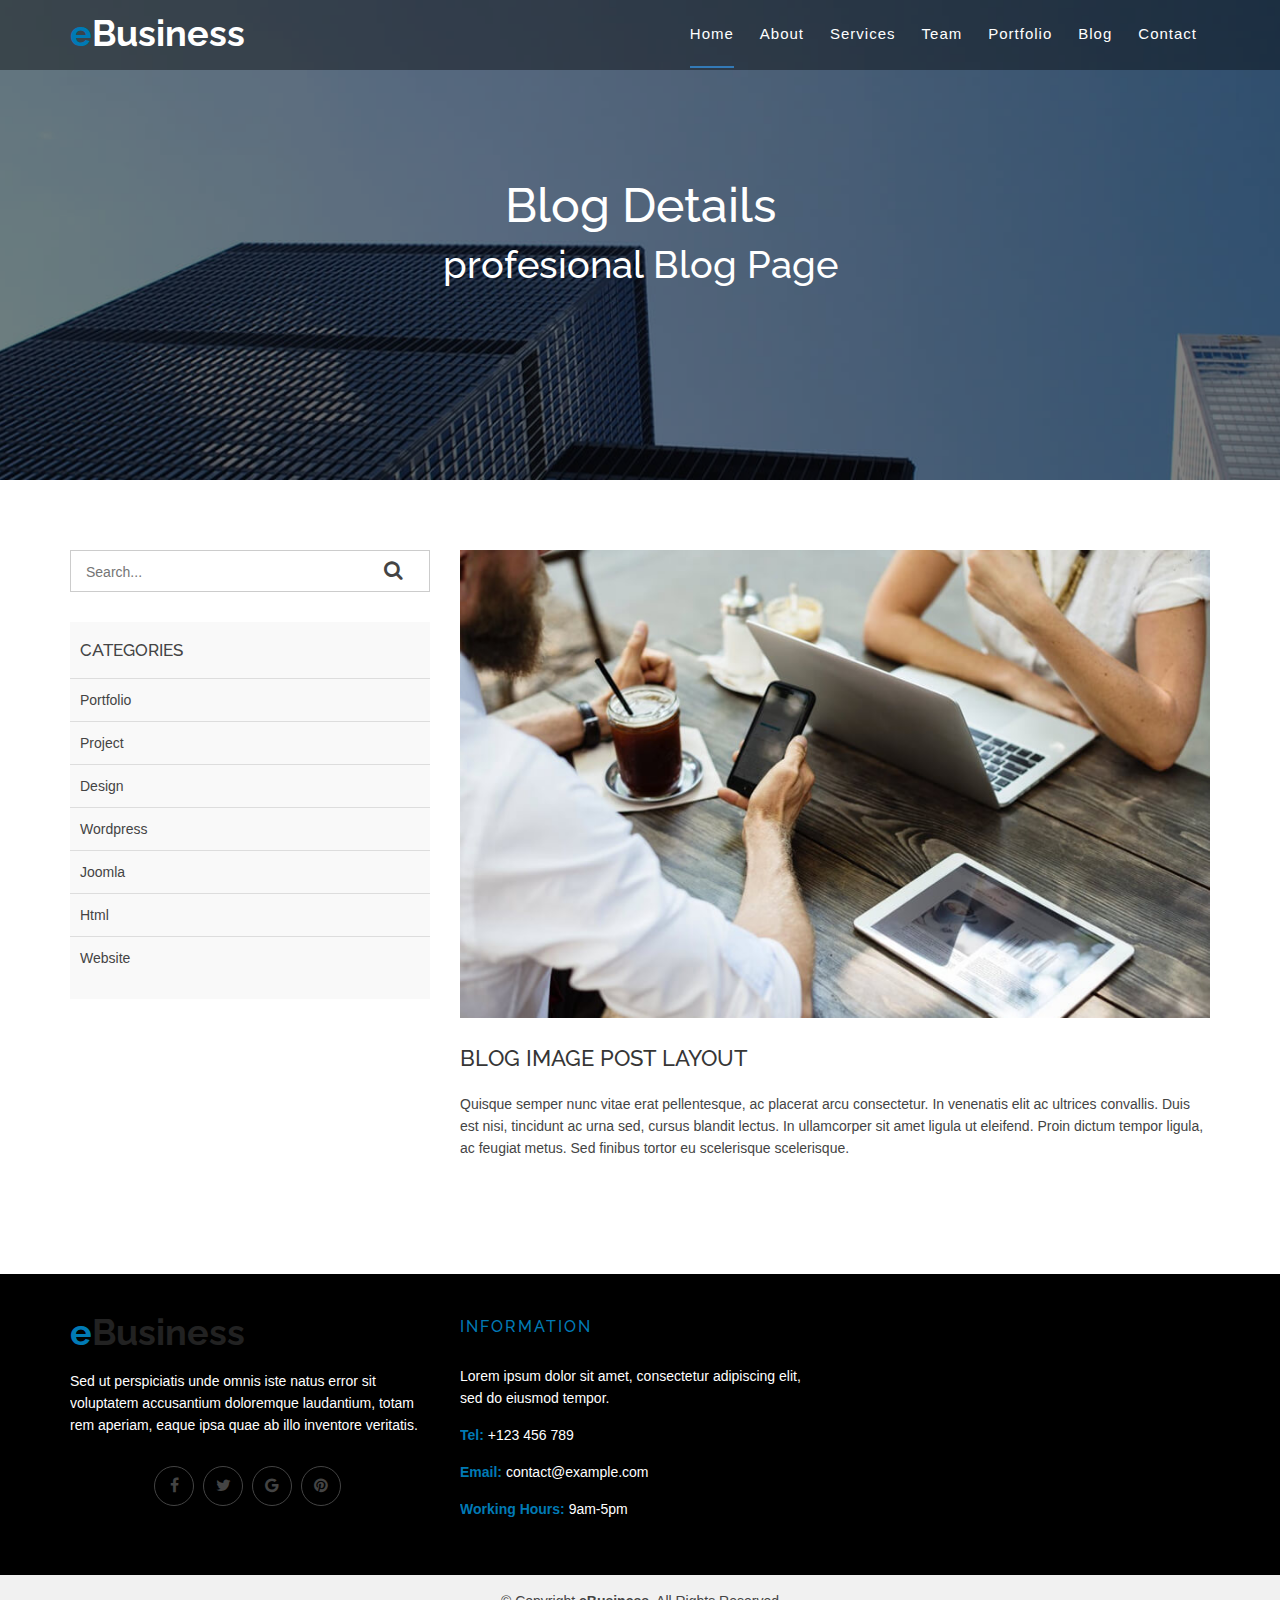
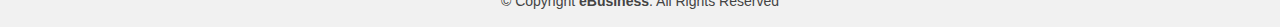
==== commit 1b1a27b9: "BlueLineV2" ====
--- a/eBusiness/blog-details.html
+++ b/eBusiness/blog-details.html
@@ -145,63 +145,7 @@
               </form>
               <!-- search option end -->
             </div>
-            <div class="single-blog-page">
-              <!-- recent start -->
-              <div class="left-blog">
-                <h4>recent post</h4>
-                <div class="recent-post">
-                  <!-- start single post -->
-                  <div class="recent-single-post">
-                    <div class="post-img">
-                      <a href="#">
-												   <img src="img/blog/1.jpg" alt="">
-												</a>
-                    </div>
-                    <div class="pst-content">
-                      <p><a href="#"> Redug Lerse dolor sit amet consect adipis elit.</a></p>
-                    </div>
-                  </div>
-                  <!-- End single post -->
-                  <!-- start single post -->
-                  <div class="recent-single-post">
-                    <div class="post-img">
-                      <a href="#">
-												   <img src="img/blog/2.jpg" alt="">
-												</a>
-                    </div>
-                    <div class="pst-content">
-                      <p><a href="#"> Redug Lerse dolor sit amet consect adipis elit.</a></p>
-                    </div>
-                  </div>
-                  <!-- End single post -->
-                  <!-- start single post -->
-                  <div class="recent-single-post">
-                    <div class="post-img">
-                      <a href="#">
-												   <img src="img/blog/3.jpg" alt="">
-												</a>
-                    </div>
-                    <div class="pst-content">
-                      <p><a href="#"> Redug Lerse dolor sit amet consect adipis elit.</a></p>
-                    </div>
-                  </div>
-                  <!-- End single post -->
-                  <!-- start single post -->
-                  <div class="recent-single-post">
-                    <div class="post-img">
-                      <a href="#">
-												   <img src="img/blog/4.jpg" alt="">
-												</a>
-                    </div>
-                    <div class="pst-content">
-                      <p><a href="#"> Redug Lerse dolor sit amet consect adipis elit.</a></p>
-                    </div>
-                  </div>
-                  <!-- End single post -->
-                </div>
-              </div>
-              <!-- recent end -->
-            </div>
+           
             <div class="single-blog-page">
               <div class="left-blog">
                 <h4>categories</h4>
@@ -230,29 +174,8 @@
                 </ul>
               </div>
             </div>
-            <div class="single-blog-page">
-              <div class="left-blog">
-                <h4>archive</h4>
-                <ul>
-                  <li>
-                    <a href="#">07 July 2016</a>
-                  </li>
-                  <li>
-                    <a href="#">29 June 2016</a>
-                  </li>
-                  <li>
-                    <a href="#">13 May 2016</a>
-                  </li>
-                  <li>
-                    <a href="#">20 March 2016</a>
-                  </li>
-                  <li>
-                    <a href="#">09 Fabruary 2016</a>
-                  </li>
-                </ul>
-              </div>
-            </div>
-            <div class="single-blog-page">
+           
+            <!-- <div class="single-blog-page">
               <div class="left-tags blog-tags">
                 <div class="popular-tag left-side-tags left-blog">
                   <h4>popular tags</h4>
@@ -284,10 +207,11 @@
                   </ul>
                 </div>
               </div>
-            </div>
+            </div> -->
           </div>
         </div>
         <!-- End left sidebar -->
+
         <!-- Start single blog -->
         <div class="col-md-8 col-sm-8 col-xs-12">
           <div class="row">
@@ -299,119 +223,20 @@
                 </div>
                 <div class="post-information">
                   <h2>Blog image post layout</h2>
-                  <div class="entry-meta">
-                    <span class="author-meta"><i class="fa fa-user"></i> <a href="#">admin</a></span>
-                    <span><i class="fa fa-clock-o"></i> march 28, 2016</span>
-                    <span class="tag-meta">
-												<i class="fa fa-folder-o"></i>
-												<a href="#">painting</a>,
-												<a href="#">work</a>
-											</span>
-                    <span>
-												<i class="fa fa-tags"></i>
-												<a href="#">tools</a>,
-												<a href="#"> Humer</a>,
-												<a href="#">House</a>
-											</span>
-                    <span><i class="fa fa-comments-o"></i> <a href="#">6 comments</a></span>
-                  </div>
+                  
                   <div class="entry-content">
-                    <p>Aliquam et metus pharetra, bibendum massa nec, fermentum odio. Nunc id leo ultrices, mollis ligula in, finibus tortor. Mauris eu dui ut lectus fermentum eleifend. Pellentesque faucibus sem ante, non malesuada odio varius nec. Suspendisse
-                      potenti. Proin consectetur aliquam odio nec fringilla. Sed interdum at justo in efficitur. Vivamus gravida volutpat sodales. Fusce ornare sit amet ligula condimentum sagittis.</p>
-                    <blockquote>
                       <p>Quisque semper nunc vitae erat pellentesque, ac placerat arcu consectetur. In venenatis elit ac ultrices convallis. Duis est nisi, tincidunt ac urna sed, cursus blandit lectus. In ullamcorper sit amet ligula ut eleifend. Proin dictum
                         tempor ligula, ac feugiat metus. Sed finibus tortor eu scelerisque scelerisque.</p>
                     </blockquote>
-                    <p>Aenean et tempor eros, vitae sollicitudin velit. Etiam varius enim nec quam tempor, sed efficitur ex ultrices. Phasellus pretium est vel dui vestibulum condimentum. Aenean nec suscipit nibh. Phasellus nec lacus id arcu facilisis elementum.
-                      Curabitur lobortis, elit ut elementum congue, erat ex bibendum odio, nec iaculis lacus sem non lorem. Duis suscipit metus ante, sed convallis quam posuere quis. Ut tincidunt eleifend odio, ac fringilla mi vehicula nec. Nunc vitae
-                      lacus eget lectus imperdiet tempus sed in dui. Nam molestie magna at risus consectetur, placerat suscipit justo dignissim. Sed vitae fringilla enim, nec ullamcorper arcu.</p>
+                   
                   </div>
                 </div>
               </article>
+
               <div class="clear"></div>
-              <div class="single-post-comments">
-                <div class="comments-area">
-                  <div class="comments-heading">
-                    <h3>6 comments</h3>
-                  </div>
-                  <div class="comments-list">
-                    <ul>
-                      <li class="threaded-comments">
-                        <div class="comments-details">
-                          <div class="comments-list-img">
-                            <img src="img/blog/b02.jpg" alt="post-author">
-                          </div>
-                          <div class="comments-content-wrap">
-                            <span>
-																<b><a href="#">demo</a></b>
-																Post author
-																<span class="post-time">October 6, 2014 at 4:25 pm</span>
-                            <a href="#">Reply</a>
-                            </span>
-                            <p>Quisque semper nunc vitae erat pellentesque, ac placerat arcu consectetur</p>
-                          </div>
-                        </div>
-                      </li>
-                      <li>
-                        <div class="comments-details">
-                          <div class="comments-list-img">
-                            <img src="img/blog/b02.jpg" alt="post-author">
-                          </div>
-                          <div class="comments-content-wrap">
-                            <span>
-																<b><a href="#">admin</a></b>
-																Post author
-																<span class="post-time">October 6, 2014 at 6:18 pm </span>
-                            <a href="#">Reply</a>
-                            </span>
-                            <p>Quisque orci nibh, porta vitae sagittis sit amet, vehicula vel mauris. Aenean at justo dolor. Fusce ac sapien bibendum, scelerisque libero nec</p>
-                          </div>
-                        </div>
-                      </li>
-                      <li class="threaded-comments">
-                        <div class="comments-details">
-                          <div class="comments-list-img">
-                            <img src="img/blog/b02.jpg" alt="post-author">
-                          </div>
-                          <div class="comments-content-wrap">
-                            <span>
-																<b><a href="#">demo</a></b>
-																Post author
-																<span class="post-time">October 6, 2014 at 7:25 pm</span>
-                            <a href="#">Reply</a>
-                            </span>
-                            <p>Quisque semper nunc vitae erat pellentesque, ac placerat arcu consectetur</p>
-                          </div>
-                        </div>
-                      </li>
-                    </ul>
-                  </div>
-                </div>
-                <div class="comment-respond">
-                  <h3 class="comment-reply-title">Leave a Reply </h3>
-                  <span class="email-notes">Your email address will not be published. Required fields are marked *</span>
-                  <form action="#">
-                    <div class="row">
-                      <div class="col-lg-4 col-md-4 col-sm-4 col-xs-12">
-                        <p>Name *</p>
-                        <input type="text" />
-                      </div>
-                      <div class="col-lg-4 col-md-4 col-sm-4 col-xs-12">
-                        <p>Email *</p>
-                        <input type="email" />
-                      </div>
-                      <div class="col-lg-4 col-md-4 col-sm-4 col-xs-12">
-                        <p>Website</p>
-                        <input type="text" />
-                      </div>
-                      <div class="col-lg-12 col-md-12 col-sm-12 comment-form-comment">
-                        <p>Website</p>
-                        <textarea id="message-box" cols="30" rows="10"></textarea>
-                        <input type="submit" value="Post Comment" />
-                      </div>
-                    </div>
-                  </form>
-                </div>
+             
+                </div>
+               
               </div>
               <!-- single-blog end -->
             </div>
@@ -472,21 +297,7 @@
             </div>
           </div>
           <!-- end single footer -->
-          <div class="col-md-4 col-sm-4 col-xs-12">
-            <div class="footer-content">
-              <div class="footer-head">
-                <h4>Instagram</h4>
-                <div class="flicker-img">
-                  <a href="#"><img src="img/portfolio/1.jpg" alt=""></a>
-                  <a href="#"><img src="img/portfolio/2.jpg" alt=""></a>
-                  <a href="#"><img src="img/portfolio/3.jpg" alt=""></a>
-                  <a href="#"><img src="img/portfolio/4.jpg" alt=""></a>
-                  <a href="#"><img src="img/portfolio/5.jpg" alt=""></a>
-                  <a href="#"><img src="img/portfolio/6.jpg" alt=""></a>
-                </div>
-              </div>
-            </div>
-          </div>
+
         </div>
       </div>
     </div>
@@ -499,15 +310,7 @@
                 &copy; Copyright <strong>eBusiness</strong>. All Rights Reserved
               </p>
             </div>
-            <div class="credits">
-              <!--
-                All the links in the footer should remain intact.
-                You can delete the links only if you purchased the pro version.
-                Licensing information: https://bootstrapmade.com/license/
-                Purchase the pro version with working PHP/AJAX contact form: https://bootstrapmade.com/buy/?theme=eBusiness
-              -->
-              Designed by <a href="https://bootstrapmade.com/">BootstrapMade</a>
-            </div>
+            
           </div>
         </div>
       </div>
--- a/eBusiness/css/nivo-slider-theme.css
+++ b/eBusiness/css/nivo-slider-theme.css
@@ -70,15 +70,15 @@
 
 .layer-1-3 a.ready-btn:hover {
   color: #fff;
-  background: #3EC1D5;
-  border: 1px solid #3EC1D5;
+  background: #007ab5;
+  border: 1px solid #007ab5;
   text-decoration: none;
 }
 
 .ready-btn.right-btn {
   margin-right: 15px;
-  background: #3EC1D5;
-  border: 1px solid #3EC1D5 !important;
+  background: #007ab5;
+  border: 1px solid #007ab5 !important;
 }
 
 .ready-btn.right-btn:hover {
@@ -115,7 +115,7 @@
 
 .nivo-controlNav a:hover, .nivo-controlNav a.active {
   background: #fff none repeat scroll 0 0;
-  border-color: #3EC1D5;
+  border-color: #007ab5;
   -moz-transform: rotate(180deg);
   -webkit-transform: rotate(180deg);
   -o-transform: rotate(180deg);
@@ -370,9 +370,9 @@
 }
 
 .preview-2 .nivo-directionNav a.nivo-nextNav:hover:before, .preview-2 .nivo-directionNav a.nivo-prevNav:hover:before {
-  border-color: #3EC1D5;
-  color: #fff;
-  background: #3EC1D5;
+  border-color: #007ab5;
+  color: #fff;
+  background: #007ab5;
 }
 
 .preview-2 .nivo-directionNav a.nivo-nextNav::before {
--- a/eBusiness/css/style.css
+++ b/eBusiness/css/style.css
@@ -127,12 +127,14 @@
 body {
   background: #fff none repeat scroll 0 0;
   color: #444;
-  font-family: 'Open Sans', sans-serif;
+  /* font-family: 'Open Sans', sans-serif; */
   font-size: 14px;
-  text-align: left;
+  /* text-align: left; */
   overflow-x: hidden;
   line-height: 22px;
-}
+  font-family: "Montserrat", sans-serif;
+}
+
 
 /* Back to top button */
 .back-to-top {
@@ -220,6 +222,23 @@
   margin-bottom: 70px;
   position: relative;
   text-transform: capitalize;
+  color: #007ab5;
+}
+
+
+.fa-map-marker:before {
+  content: "\f041";
+  color: #fff;
+}
+
+.fa-envelope-o:before {
+  content: "\f003";
+  color: #fff;
+}
+
+.fa-phone:before {
+  content: "\f095";
+  color: #fff;
 }
 
 .section-headline h2::after {
@@ -233,15 +252,33 @@
   width: 40%;
 }
 
+.section-headline .dd{
+  margin-bottom: 70px;
+  color: #000;
+}
+
+.section-headline .tt{
+  letter-spacing: -0.03rem;
+  line-height: 1.5;
+  font-size: 22px;
+  font-weight: 600;
+}
+
+.section-headline{
+  font-size: 20px;
+}
 .sec-head {
   display: inline-block;
-  font-size: 17px;
+  font-size: 22px;
   font-weight: 600;
   margin-bottom: 0;
   padding: 0 0 10px;
-  text-transform: uppercase;
+  /* text-transform: uppercase; */
   transition: all 0.4s ease 0s;
-}
+  line-height: 1.5;
+  letter-spacing: -0.03rem;
+}
+
 
 /*--------------------------------*/
 
@@ -383,14 +420,13 @@
 
 
 .navbar-brand img{
-  width: 135px;
+  width: 118px;
 }
 
 
 @media(max-width:500px){
   .navbar-brand img {
     width: 81px;
-    height: 32px;
 }
   }   
  
@@ -522,7 +558,8 @@
 }
 
 .section-headline.services-head>h2 {
-  margin-bottom: 25px;
+  margin-bottom: 70px;
+  color: #007ab5;
 }
 
 .services-details {
@@ -774,9 +811,10 @@
 }
 
 .well-text p {
-  font-size: 18px;
-  font-style: italic;
-  color: #fff;
+  font-size: 20px;
+  color: #fff;
+  line-height: 1.5;
+    letter-spacing: -0.03rem;
 }
 
 .wellcome-text .section-headline p {
@@ -1503,6 +1541,7 @@
 .blog-text h4 {
   color: #444;
   margin-bottom: 15px;
+  margin-top: 20px;
 }
 
 .blog-btn {
@@ -1747,10 +1786,11 @@
   font-size: 24px;
   width: 50px;
   height: 50px;
-  border: 1px solid #444;
+  /* border: 1px solid #444; */
   line-height: 46px;
   border-radius: 50%;
   margin-bottom: 20px;
+  background-color: #007ab5;
 }
 
 .single-icon p {
@@ -1781,9 +1821,14 @@
   color: #fff;
 }
 
-
 .footer-head p {
   color: #fff;
+}
+
+@media(max-width:500px){
+.footer-head p , a {
+  text-align: center;
+}
 }
 
 .footer-head h4 {
@@ -1792,6 +1837,12 @@
   letter-spacing: 2px;
   padding-bottom: 10px;
   text-transform: uppercase;
+}
+
+@media(max-width:500px){
+  .footer-head h4{
+    text-align: center
+  }
 }
 
 
@@ -1838,7 +1889,17 @@
 
 .footer-icons {
   margin-top: 30px;
-}
+  text-align: center;
+}
+
+@media(max-width:500px){
+  .footer-icons  {
+text-align: center
+}
+}
+
+
+
 
 .footer-contacts p span {
   color: #007ab5;
